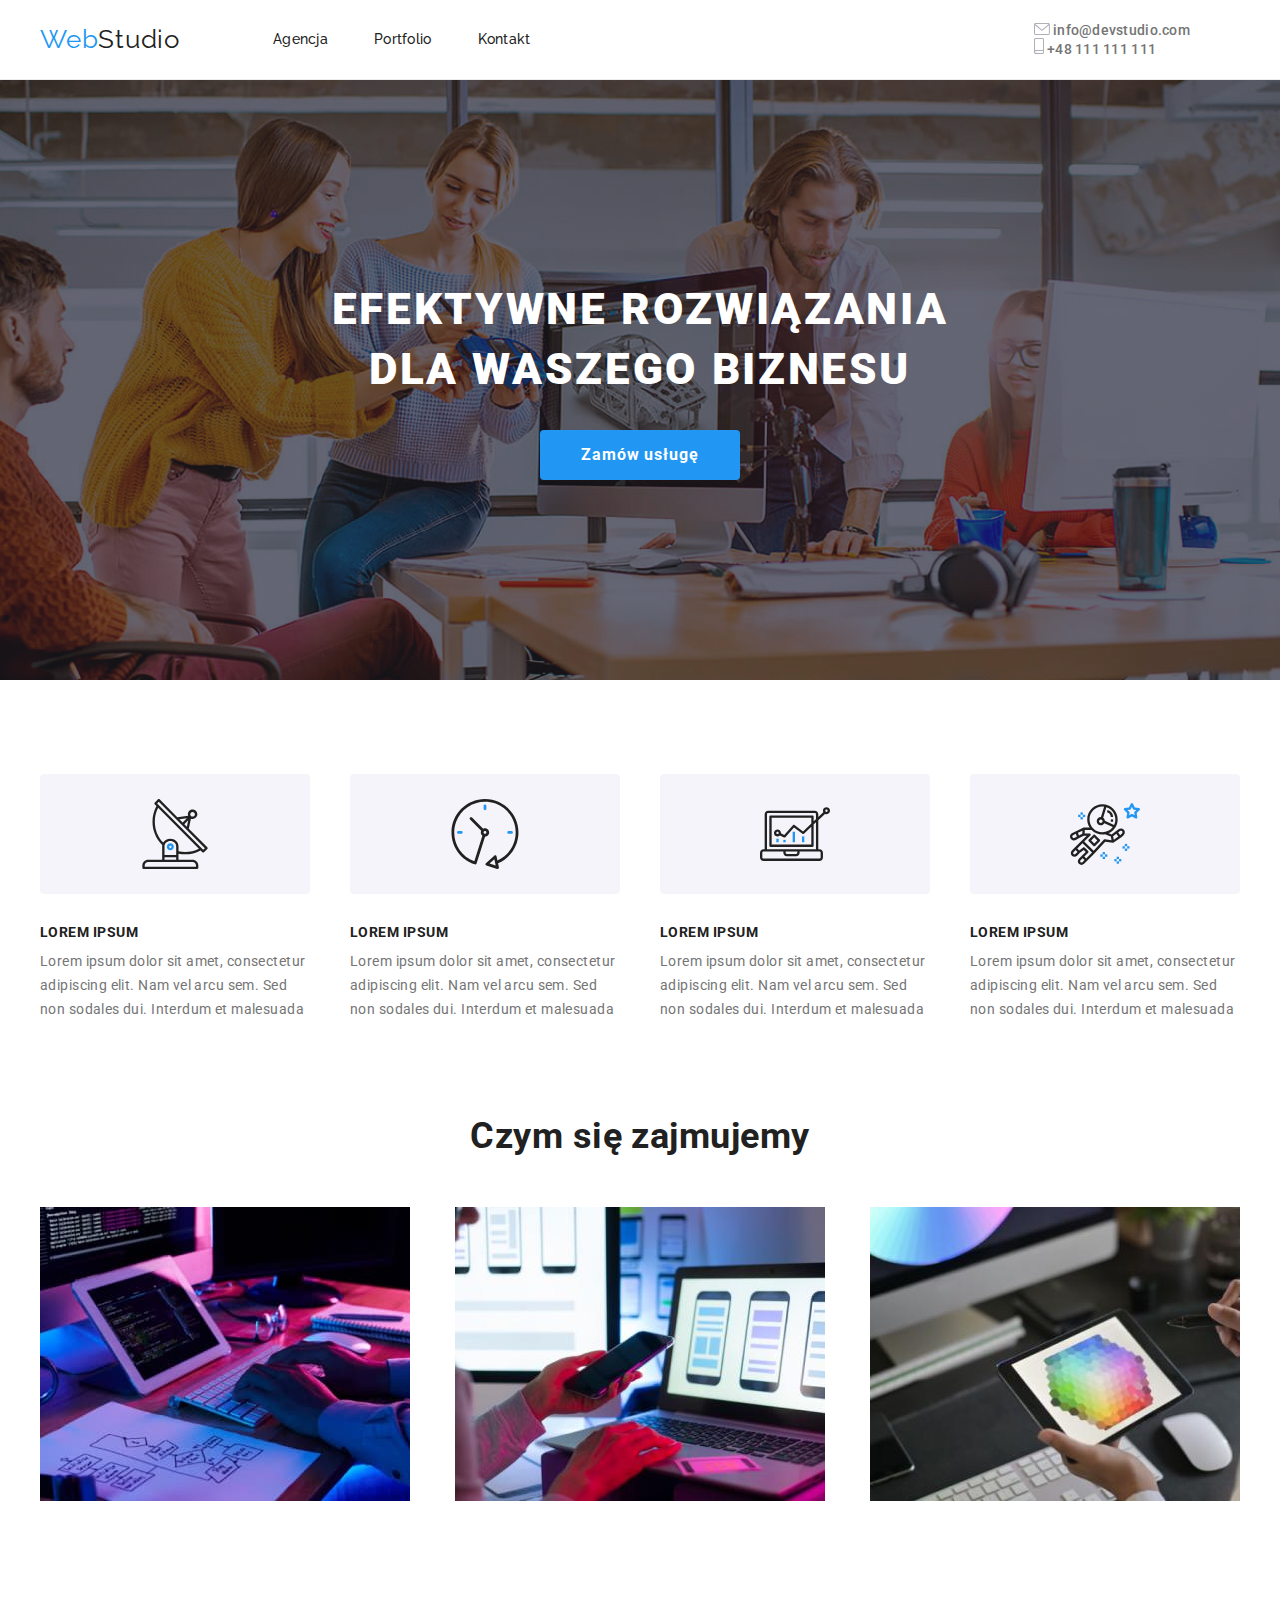
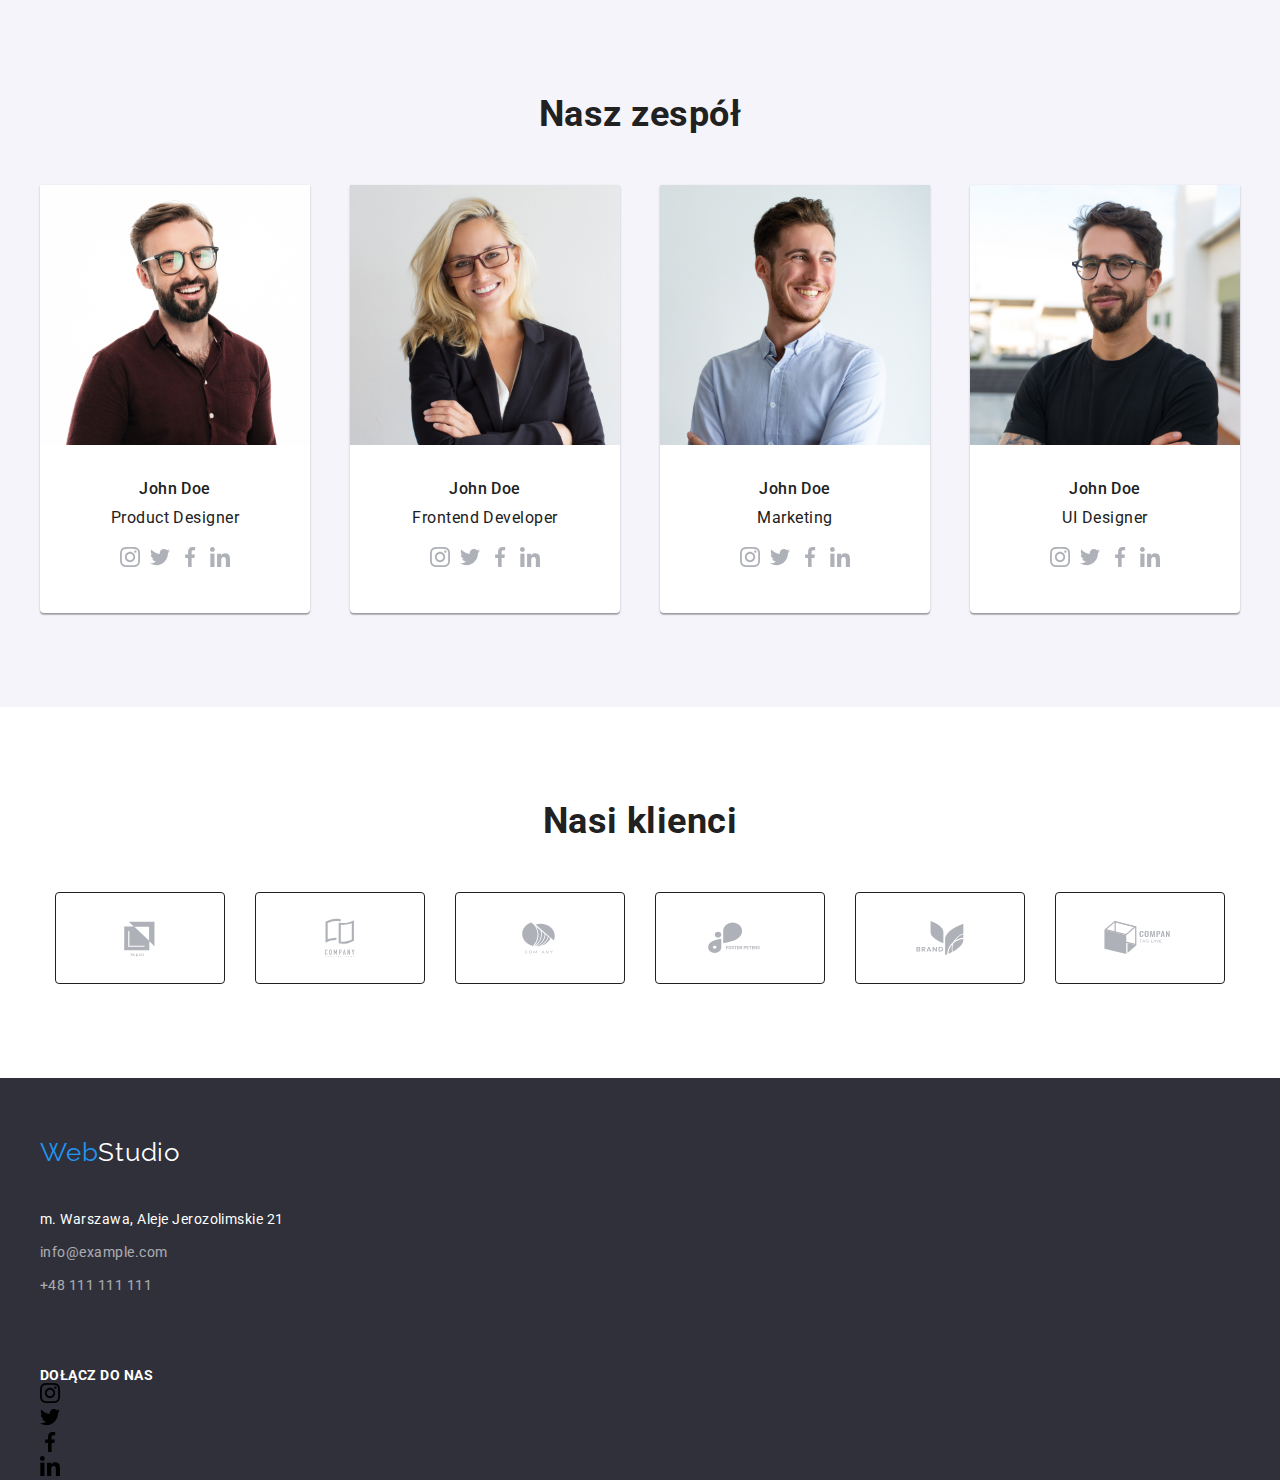
==== index.html @ 76b31a19 "fourth homework" ====
<!DOCTYPE html>
<html lang="pl">
  <head>
    <meta charset="UTF-8" />
    <meta name="viewport" content="width=device-width, initial-scale=1.0" />
    <title>Studio</title>

    <link
      rel="stylesheet"
      href="https://cdnjs.cloudflare.com/ajax/libs/modern-normalize/1.0.0/modern-normalize.min.css"
    />

    <link rel="stylesheet" href="./css/styles.css" />

    <link rel="preconnect" href="https://fonts.googleapis.com" />
    <link rel="preconnect" href="https://fonts.gstatic.com" crossorigin />
    <link
      href="https://fonts.googleapis.com/css2?family=Raleway:wght@700&family=Roboto:wght@400;500;700;900&display=swap"
      rel="stylesheet"
    />
  </head>

  <body>
    <header>
      <div class="container flex-style">
        <div class="webstudio-style">
          <a href="index.html"><span class="web-color">Web</span>Studio</a>
          <nav class="navigation">
            <ul class="nav-manu-first">
              <li class="agencja-pad"><a href="index.html">Agencja</a></li>
              <li class="portfolio-kontakt-pad">
                <a href="portfolio.html">Portfolio</a>
              </li>
              <li class="portfolio-kontakt-pad"><a href="#">Kontakt</a></li>
            </ul>
          </nav>
        </div>
        <div class="display">
          <ul class="nav-manu-second">
            <div>
            <li class="mail-pad">
              <svg class="envelop" width="16" height="12">
                <use href="/images/icons.svg#icon-envelope"></use>
              </svg>
              <a class="contact-navi" href="mailto:info@devstudio.com"
                >info@devstudio.com</a
              >
            </li>
            <li class="tel-pad">
              <svg class="phone" width="10" height="16">
                <use href="/images/icons.svg#icon-smartphone"></use>
              </svg>
              <a class="contact-navi" href="tel:+48111111111"
                >+48 111 111 111</a
              >
            </li>
          </ul>
        </div>
      </div>
    </header>

    <main>
      <section class="background-dark">
        <div class="container">
          <h1>Efektywne rozwiązania dla waszego biznesu</h1>
          <button type="button" class="button-main-page">Zamów usługę</button>
        </div>
      </section>
      <section class="section">
        <div class="container">
          <ul class="lorem-list">
            <li>
              <div class="index-icons">
                <svg width="70" height="70">
                  <use href="/images/icons.svg#icon-antenna"></use>
                </svg>
              </div>
              <h3>LOREM IPSUM</h3>
              <p>
                Lorem ipsum dolor sit amet, consectetur adipiscing elit. Nam vel
                arcu sem. Sed non sodales dui. Interdum et malesuada
              </p>
            </li>
            <li>
              <div class="index-icons">
                <svg width="70" height="70">
                  <use href="/images/icons.svg#icon-clock"></use>
                </svg>
              </div>
              <h3>LOREM IPSUM</h3>
              <p>
                Lorem ipsum dolor sit amet, consectetur adipiscing elit. Nam vel
                arcu sem. Sed non sodales dui. Interdum et malesuada
              </p>
            </li>
            <li>
              <div class="index-icons">
                <svg width="70" height="70">
                  <use href="/images/icons.svg#icon-diagram"></use>
                </svg>
              </div>
              <h3>LOREM IPSUM</h3>
              <p>
                Lorem ipsum dolor sit amet, consectetur adipiscing elit. Nam vel
                arcu sem. Sed non sodales dui. Interdum et malesuada
              </p>
            </li>
            <li>
              <div class="index-icons">
                <svg width="70" height="70">
                  <use href="/images/icons.svg#icon-astronaut"></use>
                </svg>
              </div>
              <h3>LOREM IPSUM</h3>
              <p>
                Lorem ipsum dolor sit amet, consectetur adipiscing elit. Nam vel
                arcu sem. Sed non sodales dui. Interdum et malesuada
              </p>
            </li>
          </ul>
          <h2>Czym się zajmujemy</h2>
          <ul class="img-display">
            <li>
              <img
                src="images/what-we-do/typing-on-keyboard.jpg"
                alt="hands on keyboard"
                width="370"
                height="294"
              />
            </li>
            <li>
              <img
                src="images/what-we-do/phone-in-hand.jpg"
                alt="mobile phone in hand and second hand on laptop"
                width="370"
                height="294"
              />
            </li>
            <li>
              <img
                src="images/what-we-do/tablet-in-hand.jpg"
                alt="tablet in hand"
                width="370"
                height="294"
              />
            </li>
          </ul>
        </div>
      </section>
      <section class="background-light third-section section">
        <div class="container">
          <h2>Nasz zespół</h2>
          <ul class="img-display">
            <li class="img-shadow">
              <img
                src="images/our-team/JohnDoe.jpg"
                alt="smiling man with dark hair and beard wearing glasses, in a black shirt"
                width="270"
                height="260"
              />
              <h4>John Doe</h4>
              <p class="style-position">Product Designer</p>
              <ul class="social-links-container">
                <li class="social-icon-element">
                  <a class="social-link" href="#">
                    <svg class="social-icon" width="20" height="20">
                      <use href="./images/icons.svg#icon-instagram"></use>
                    </svg>
                  </a>
                </li>
                <li class="social-icon-element">
                  <a class="social-link" href="#">
                    <svg class="social-icon" width="20" height="20">
                      <use href="./images/icons.svg#icon-twitter"></use>
                    </svg>
                  </a>
                </li>
                <li class="social-icon-element">
                  <a class="social-link" href="#">
                    <svg class="social-icon" width="20" height="20">
                      <use href="./images/icons.svg#icon-facebook"></use>
                    </svg>
                  </a>
                </li>
                <li class="social-icon-element">
                  <a class="social-link" href="#">
                    <svg class="social-icon" width="20" height="20">
                      <use href="./images/icons.svg#icon-linkedin"></use>
                    </svg>
                  </a>
                </li>
              </ul>
            </li>
            <li class="img-shadow">
              <img
                src="images/our-team/JohnDoe1.jpg"
                alt="smiling woman with blonde hair wearing glasses"
                width="270"
                height="260"
              />
              <h4>John Doe</h4>
              <p class="style-position">Frontend Developer</p>
              <ul class="social-links-container">
                <li class="social-icon-element">
                  <a class="social-link" href="#">
                    <svg class="social-icon" width="20" height="20">
                      <use href="./images/icons.svg#icon-instagram"></use>
                    </svg>
                  </a>
                </li>
                <li class="social-icon-element">
                  <a class="social-link" href="#">
                    <svg class="social-icon" width="20" height="20">
                      <use href="./images/icons.svg#icon-twitter"></use>
                    </svg>
                  </a>
                </li>
                <li class="social-icon-element">
                  <a class="social-link" href="#">
                    <svg class="social-icon" width="20" height="20">
                      <use href="./images/icons.svg#icon-facebook"></use>
                    </svg>
                  </a>
                </li>
                <li class="social-icon-element">
                  <a class="social-link" href="#">
                    <svg class="social-icon" width="20" height="20">
                      <use href="./images/icons.svg#icon-linkedin"></use>
                    </svg>
                  </a>
                </li>
              </ul>
            </li>
            <li class="img-shadow">
              <img
                src="images/our-team/JohnDoe2.jpg"
                alt="young smiling man with dark hair in a light shirt"
                width="270"
                height="260"
              />
              <h4>John Doe</h4>
              <p class="style-position">Marketing</p>
              <ul class="social-links-container">
                <li class="social-icon-element">
                  <a class="social-link" href="#">
                    <svg class="social-icon" width="20" height="20">
                      <use href="./images/icons.svg#icon-instagram"></use>
                    </svg>
                  </a>
                </li>
                <li class="social-icon-element">
                  <a class="social-link" href="#">
                    <svg class="social-icon" width="20" height="20">
                      <use href="./images/icons.svg#icon-twitter"></use>
                    </svg>
                  </a>
                </li>
                <li class="social-icon-element">
                  <a class="social-link" href="#">
                    <svg class="social-icon" width="20" height="20">
                      <use href="./images/icons.svg#icon-facebook"></use>
                    </svg>
                  </a>
                </li>
                <li class="social-icon-element">
                  <a class="social-link" href="#">
                    <svg class="social-icon" width="20" height="20">
                      <use href="./images/icons.svg#icon-linkedin"></use>
                    </svg>
                  </a>
                </li>
              </ul>
            </li>
            <li class="img-shadow">
              <img
                src="images/our-team/JohnDoe3.jpg"
                alt="smiling man with dark hair and beard wearing glasses, in a black shirt"
                width="270"
                height="260"
              />
              <h4>John Doe</h4>
              <p class="style-position">UI Designer</p>
              <ul class="social-links-container">
                <li class="social-icon-element">
                  <a class="social-link" href="#">
                    <svg class="social-icon" width="20" height="20">
                      <use href="./images/icons.svg#icon-instagram"></use>
                    </svg>
                  </a>
                </li>
                <li class="social-icon-element">
                  <a class="social-link" href="#">
                    <svg class="social-icon" width="20" height="20">
                      <use href="./images/icons.svg#icon-twitter"></use>
                    </svg>
                  </a>
                </li>
                <li class="social-icon-element">
                  <a class="social-link" href="#">
                    <svg class="social-icon" width="20" height="20">
                      <use href="./images/icons.svg#icon-facebook"></use>
                    </svg>
                  </a>
                </li>
                <li class="social-icon-element">
                  <a class="social-link" href="#">
                    <svg class="social-icon" width="20" height="20">
                      <use href="./images/icons.svg#icon-linkedin"></use>
                    </svg>
                  </a>
                </li>
              </ul>
            </li>
          </ul>
        </div>
      </section>
      <section class="clients-section">
        <h2>Nasi klienci</h2>
        <ul class="client-list">
          <li class="client-item">
            <a class="client-link" href="#">
              <svg class="client-icon" width="40" height="46.7">
                <use href="/images/icons.svg#icon-Logo"></use>
              </svg>
            </a>
          </li>
          <li class="client-item">
            <a class="client-link" href="#">
              <svg class="client-icon" width="40" height="52">
                <use href="/images/icons.svg#icon-Logo-1"></use>
              </svg>
            </a>
          </li>
          <li class="client-item">
            <a class="client-link" href="#">
              <svg class="client-icon" width="43.46" height="41.18">
                <use href="/images/icons.svg#icon-Logo-2"></use>
              </svg>
            </a>
          </li>
          <li class="client-item">
            <a class="client-link" href="">
              <svg class="client-icon" width="84.44" height="40.62">
                <use href="/images/icons.svg#icon-Logo-3"></use>
              </svg>
            </a>
          </li>
          <li class="client-item">
            <a class="client-link" href="#">
              <svg class="client-icon" width="62.54" height="45.43">
                <use href="/images/icons.svg#icon-Logo-4"></use>
              </svg>
            </a>
          </li>
          <li class="client-item">
            <a class="client-link" href="#">
              <svg class="client-icon" width="93.79" height="43.93">
                <use href="/images/icons.svg#icon-Logo-5"></use>
              </svg>
            </a>
          </li>
        </ul>
      </section>
    </main>
    <footer class="white-text background-dark-footer">
      <div class="container">
        <address>
          <ul class="contact-footer">
            <li class="webstudio-style">
              <span class="web-color">Web</span>Studio
            </li>
            <li>
              <a
                class="decoration-text"
                href="https://goo.gl/maps/61aa3FAZrJpg5g7s7"
                >m. Warszawa, Aleje Jerozolimskie 21</a
              >
            </li>
            <li class="transparent-text">
              <a href="mailto:info@example.com">info@example.com</a>
            </li>
            <li class="transparent-text">
              <a href="tel:+48111111111">+48 111 111 111</a>
            </li>
          </ul>
        </address>
        <div class="join-us">
          <h3 class="footer-join-title">DOŁĄCZ DO NAS</h3>
          <ul class="footer-links-container">
            <li class="footer-icon-element">
              <a class="footer-social-link" href="#">
                <svg class="social-icon" width="20" height="20">
                  <use href="/images/icons.svg#icon-instagram"></use>
                </svg>
              </a>
            </li>
            <li class="footer-icon-element">
              <a class="footer-social-link" href="#">
                <svg class="social-icon" width="20" height="20">
                  <use href="/images/icons.svg#icon-twitter"></use>
                </svg>
              </a>
            </li>
            <li class="footer-icon-element">
              <a class="footer-social-link" href="#">
                <svg class="social-icon" width="20" height="20">
                  <use href="/images/icons.svg#icon-facebook"></use>
                </svg>
              </a>
            </li>
            <li class="footer-icon-element">
              <a class="footer-social-link" href="#">
                <svg class="social-icon" width="20" height="20">
                  <use href="/images/icons.svg#icon-linkedin"></use>
                </svg>
              </a>
            </li>
          </ul>
        </div>
      </div>
    </footer>
  </body>
</html>
---- css/styles.css ----
*,
*::before,
*::after {
  box-sizing: border-box;
}
h1,
h2,
h3,
h4,
h5,
h6,
p,
ul {
  margin: 0;
  padding: 0;
  border: 0;
  font-size: 100%;
  font: inherit;
  vertical-align: baseline;
  list-style-type: none;
}
.container {
  width: 1200px;
  margin: 0 auto;
}

body {
  font-family: 'Roboto', sans-serif;
  color: #212121;
  width: auto;
  letter-spacing: 0.03em;
}

:root {
  --brand-color-blue: #2196f3;
  --brand-color-grey: #757575;
  --white-tekst: #fff;
  --background-dark: #2f303a;
  --background-light: #f5f4fa;
  --header-border: #ececec;
  --img-shadow-first: #0000001f;
  --img-shadow-second: #00000024;
  --img-shadow-third: #00000033;
  --button-shadow-hover-first: #0000001a;
  --button-shadow-hover-second: #00000014;
  --grid-border: #eee;
  --overlay: #2f303a66;
  --icon-color: #afb1b8;
}

.web-color {
  color: var(--brand-color-blue);
}

a {
  text-decoration: inherit;
  color: inherit;
}

address {
  font-style: normal;
}
/* 
a:hover,
a:focus {
  color: var(--brand-color-blue);
} */

button:focus,
button:hover {
  background-color: var(--brand-color-blue);
  color: var(--white-tekst);
  box-shadow: 0px 3px 1px var(--button-shadow-hover-first),
    0px 1px 2px var(--button-shadow-hover-second),
    0px 2px 2px var(--img-shadow-first);
}

button {
  cursor: pointer;
  font-size: 16px;
  background-color: var(--background-light);
  font-weight: 500;
  line-height: 1.625;
  border: none;
  border-radius: 4px;
  padding: 6px 22px;
}
.button-main-page {
  background-color: var(--brand-color-blue);
  color: var(--white-tekst);
  font-weight: 700;
  line-height: 1.875;
  width: 200px;
  padding: 10px 0;
  margin: 30px 500px 200px 500px;
  letter-spacing: 0.06em;
}

.contact-navi {
  font-weight: 500;
  font-size: 14px;
  color: var(--brand-color-grey);
}

.contact-footer {
  padding: 60px 0px 60px 0px;
}

.contact-footer :not(:first-child) {
  font-size: 14px;
  line-height: 1.7;
  padding-bottom: 9px;
}
.contact-footer :nth-child(1) {
  padding-bottom: 20px;
}

.transparent-text {
  opacity: 0.6;
}
.transparent-text:hover,
.transparent-text:focus {
  color: var(--brand-color-blue);
}

.background-dark-footer {
  background-color: var(--background-dark);
}

.background-dark {
  /* background-color: var(--background-dark); */
  background-image: linear-gradient(var(--overlay), var(--overlay)),
    url(/images/people-in-office.jpg);
  background-position: center;
  background-size: cover;
  height: 600px;
  margin: 0 auto;
  max-width: 1600px;
  background-color: rgba(47, 48, 58, 0.4);
}
.background-light {
  background-color: var(--background-light);
}
.white-text {
  color: var(--white-tekst);
}

h1 {
  font-size: 44px;
  font-weight: 900;
  color: var(--white-tekst);
  padding: 200px 252px 0 252px;
  text-align: center;
  line-height: 1.36;
  letter-spacing: 0.06em;
  text-transform: uppercase;
}

h2 {
  font-weight: 700;
  font-size: 36px;
  text-align: center;
  padding-bottom: 50px;
}

h3 {
  font-size: 14px;
  font-weight: 700;
}

h4 {
  font-weight: 500;
  padding: 30px 0 10px 0;
  font-size: 16px;
  line-height: 1.19;
  letter-spacing: 0.03em;
}

.test li {
  background-color: var(--white-tekst);
}

.portfolio-font {
  font-size: 18px;
}

.menu {
  display: flex;
}

header {
  border-bottom: 1px solid var(--header-border);
  height: 80px;
}

.navigation {
  font-weight: 500;
  font-size: 14px;
  display: flex;
  justify-content: space-between;
  align-items: center;
  letter-spacing: 0.02em;
  align-items: center;
}
.flex-style {
  display: flex;
  justify-content: space-between;
  align-items: center;
  height: 100%;
}

.webstudio-style {
  display: flex;
  font-family: 'Raleway', sans-serif;
  font-size: 26px;
  letter-spacing: 0.03em;
  /* padding-top: 15px; */
  flex-wrap: nowrap;
  /* margin: 24px 93px 25px 0px; */
}

.nav-manu-first {
  display: flex;

  /* align-items: flex-start; */
  /* justify-content: ; */
  justify-content: space-between;
  /* margin-left: 93px; */
}

.nav-manu-second {
  justify-content: space-between;
  font-weight: 500;
  font-size: 14px;
  /* margin: 50px 50px 32px 0px; */
  letter-spacing: 0.02em;
  align-content: baseline;
  display: flex;
  align-items: center;
  color: var(--brand-color-grey);
  gap: 10px;
}

.agencja-pad {
  padding-left: 93px;
}
.agencja-pad:hover,
.agencja-pad:focus {
  color: var(--brand-color-blue);
}
.portfolio-kontakt-pad {
  padding-left: 46px;
  align-items: flex-start;
}
.portfolio-kontakt-pad:hover,
.portfolio-kontakt-pad:focus {
  color: var(--brand-color-blue);
}
.decoration-text:hover,
.decoration-text:focus {
  color: var(--brand-color-blue);
}

.display {
  display: flex;
  justify-content: flex-end;
}
.mail-pad {
  padding-right: 50px;
  list-style-type: none;
  justify-content: flex-end;
  color: var(--brand-color-grey);
  /* }
phone:hover,
.phone:focus {
  color: var(--brand-color-blue);
} */
  .tel-pad {
    list-style-type: none;
    justify-content: flex-end;
  }
  /* .tel-pad:hover, */
  /* .tel-pad:focus { */
  /* color: var(--brand-color-blue); */
}
.contact-navi:hover,
.contact-navi:focus {
  color: var(--brand-color-blue);
}

.section {
  padding: 94px 0 94px 0;
  /* max-width: 1170px; */
  display: flex;
}

.lorem-list {
  display: flex;
  padding-bottom: 94px;
  justify-content: space-between;
  row-gap: 10px;
}

.lorem-list p {
  line-height: 1.71;
  padding-top: 10px;
  font-size: 14px;
  color: var(--brand-color-grey);
  width: 270px;
  font-weight: 400;
  letter-spacing: 0.03em;
}

.img-display {
  display: flex;
  justify-content: space-between;
}

ul[class='img-display'] > li {
  text-align: center;
  background-color: var(--white-tekst);
}

.style-position {
  padding-bottom: 16px;
}

.img-shadow {
  box-shadow: 0px 1px 3px var(--img-shadow-first),
    0px 1px 1px var(--img-shadow-second), 0px 2px 1px var(--img-shadow-third);
  border-radius: 0px 0px 4px 4px;
  width: 270px;
  height: 428px;
}

.buttons-style {
  display: flex;
  justify-content: center;
  gap: 8px;
  padding-bottom: 50px;
}

.img-grid {
  display: flex;
  flex-wrap: wrap;
  gap: 30px;
  /* padding: 0 px; */
  justify-content: space-between;
}
.grid-border {
  border: 1px solid var(--grid-border);
  border-top: none;
}

.grid-header {
  font-weight: 700;
  letter-spacing: 0.06em;
  padding: 20px 0 4px 0px;
  line-height: 2em;
  justify-content: space-between;
}

.grid-caption {
  line-height: 1.875em;
  padding: 0 0 20px 0px;
  color: var(--brand-color-grey);
  justify-content: space-between;
}

.img-grid img {
  display: block;
}
.index-icons {
  width: 270px;
  height: 120px;
  background-color: #f5f4fa;
  border-radius: 4px;
  display: flex;
  align-items: center;
  justify-content: center;
  margin-bottom: 30px;
}
.clients-section {
  margin: 94px 215px;
}
.client-list {
  display: flex;
  justify-content: center;
  align-items: center;
}
.client-item {
  margin-right: 30px;
}
.client-item:last-child {
  margin-right: 0px;
}

.client-icon {
  width: 50%;
  height: 50%;
  fill: var(--icon-color);
}
.client-icon:hover {
  fill: var(--brand-color-blue);
}
.client-link {
  border-radius: 4px;
  border-color: var(--icon-fill);
  border: 1px solid currentColor;
  color: var(--icon-fill);
  fill: currentColor;
  display: flex;
  justify-content: center;
  align-items: center;
  width: 170px;
  height: 92px;
}
.client-link:hover,
.client-link:focus {
  border-color: var(--brand-color-blue-blue);
  fill: var(--brand-color-blue);
}
.phone {
  fill: var(--icon-color);
}
.phone:hover,
.phone:focus {
  fill: var(--brand-color-blue);
}
.envelop {
  fill: var(--icon-color);
}
.envelop:hover {
  fill: var(--brand-color-blue);
}
.social-links-container {
  display: flex;
  justify-content: center;
  gap: 10px;
  align-items: center;
  position: relative;
  width: 206px;
  height: 44px;
  padding: 16px 32px 30px;
  margin: auto;
}

.social-link {
  fill: var(--icon-color);
}
.social-link:hover {
  fill: var(--brand-color-blue);
}
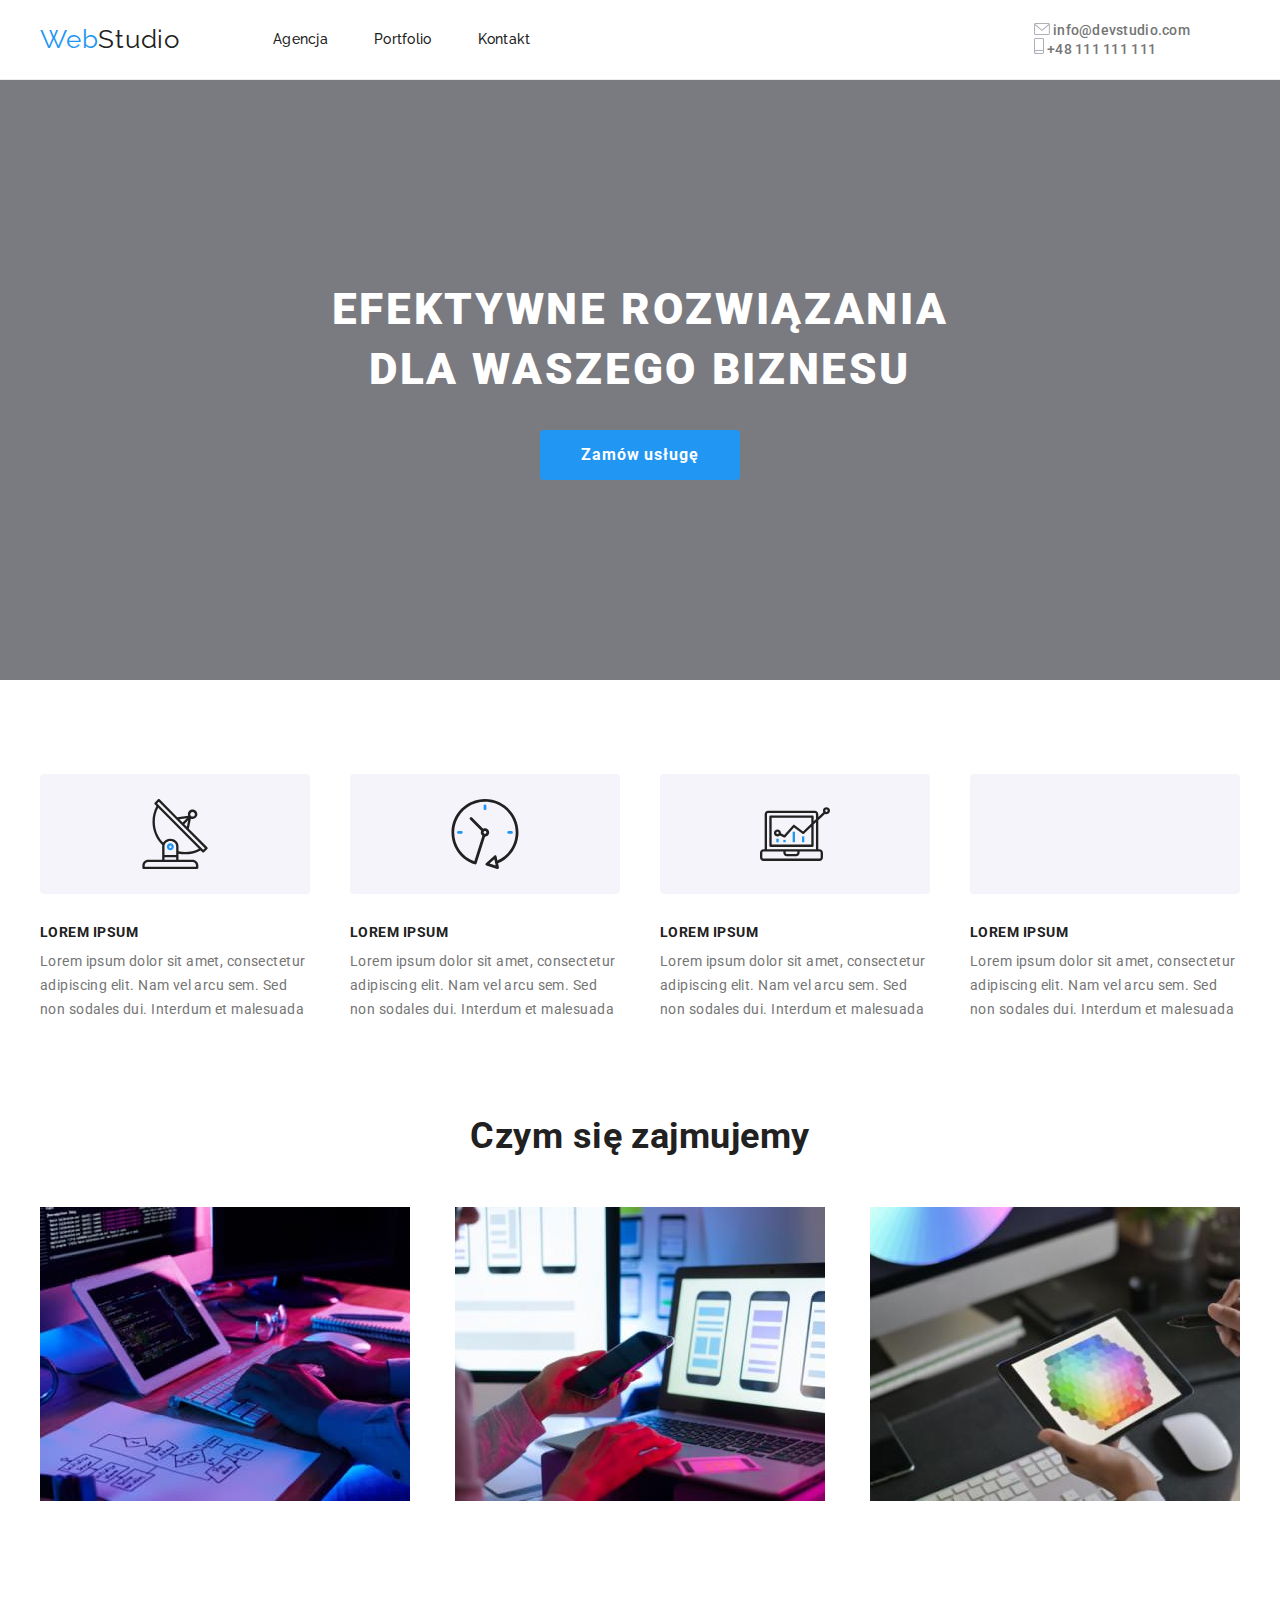
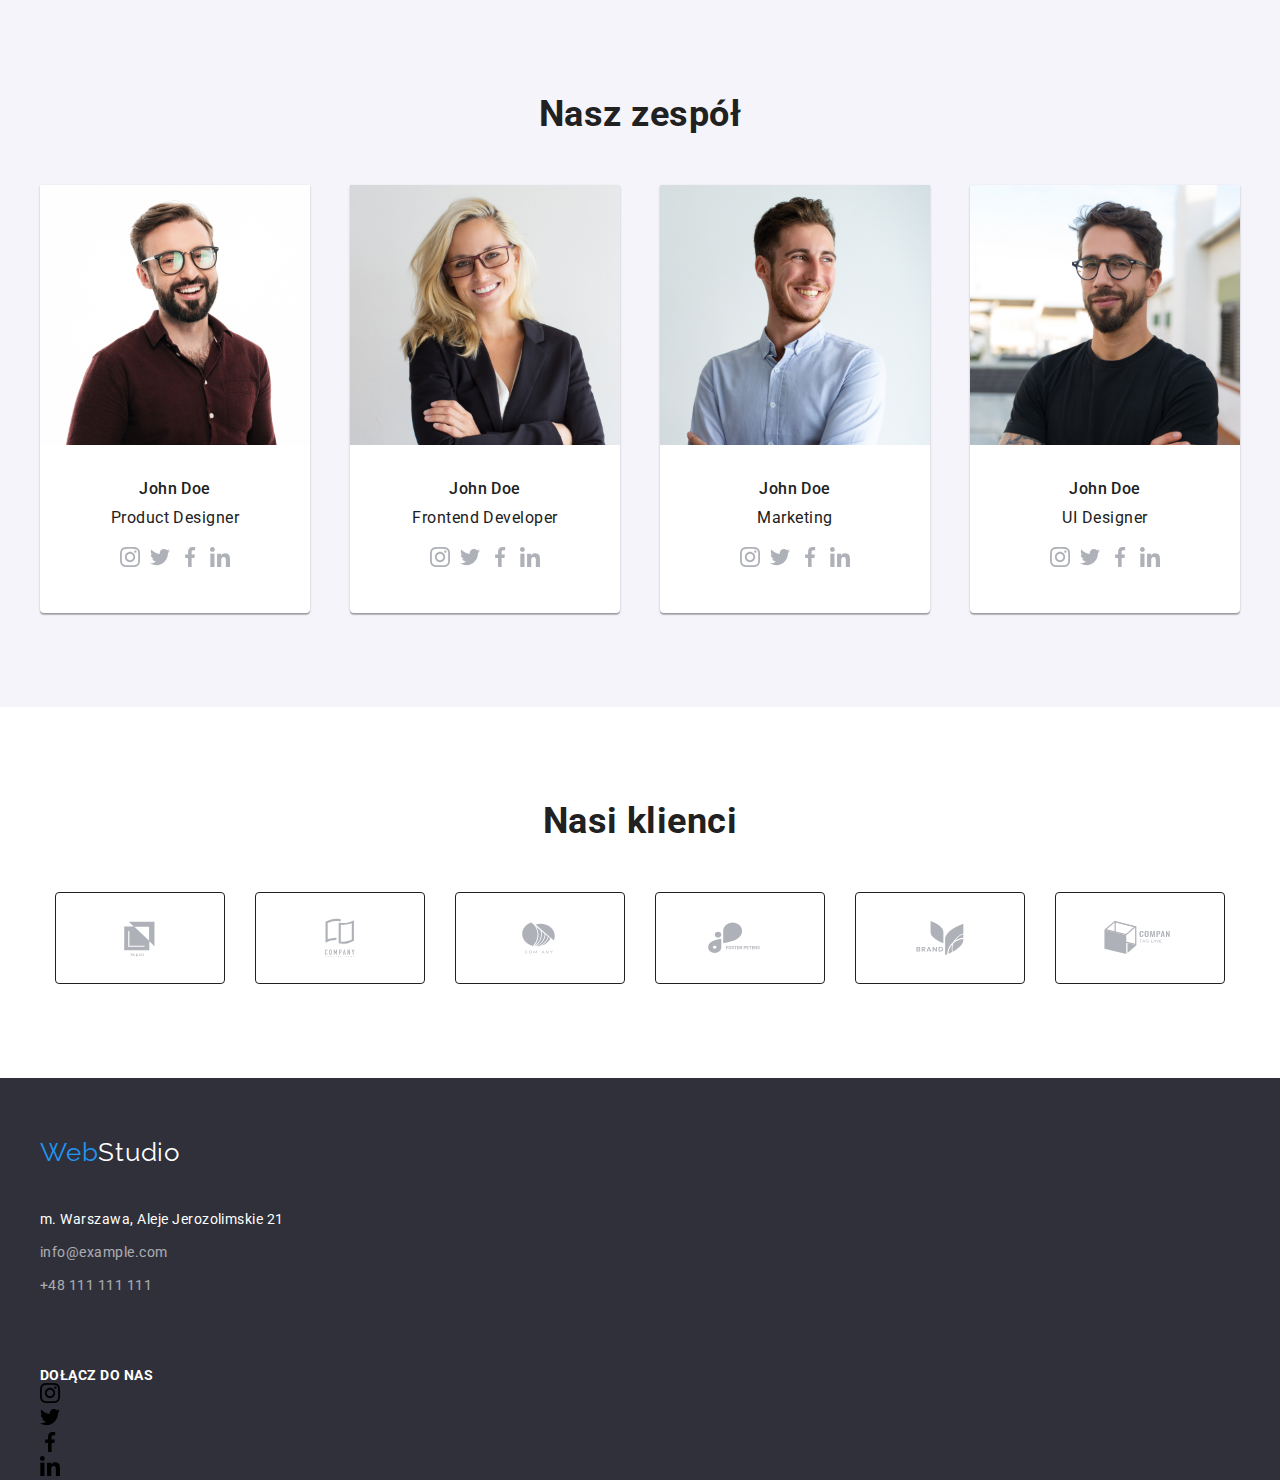
==== commit ddb6ced6: "fourth homewrok" ====
--- a/index.html
+++ b/index.html
@@ -72,7 +72,7 @@
             <li>
               <div class="index-icons">
                 <svg width="70" height="70">
-                  <use href="/images/icons.svg#icon-antenna"></use>
+                  <use href="images/icons.svg#icon-antenna"></use>
                 </svg>
               </div>
               <h3>LOREM IPSUM</h3>
@@ -84,7 +84,7 @@
             <li>
               <div class="index-icons">
                 <svg width="70" height="70">
-                  <use href="/images/icons.svg#icon-clock"></use>
+                  <use href="images/icons.svg#icon-clock"></use>
                 </svg>
               </div>
               <h3>LOREM IPSUM</h3>
@@ -96,7 +96,7 @@
             <li>
               <div class="index-icons">
                 <svg width="70" height="70">
-                  <use href="/images/icons.svg#icon-diagram"></use>
+                  <use href="images/icons.svg#icon-diagram"></use>
                 </svg>
               </div>
               <h3>LOREM IPSUM</h3>
@@ -108,7 +108,7 @@
             <li>
               <div class="index-icons">
                 <svg width="70" height="70">
-                  <use href="/images/icons.svg#icon-astronaut"></use>
+                  <use href="fitimages/icons.svg#icon-astronaut"></use>
                 </svg>
               </div>
               <h3>LOREM IPSUM</h3>
--- a/css/styles.css
+++ b/css/styles.css
@@ -130,7 +130,7 @@
 .background-dark {
   /* background-color: var(--background-dark); */
   background-image: linear-gradient(var(--overlay), var(--overlay)),
-    url(/images/people-in-office.jpg);
+    url(images/people-in-office.jpg);
   background-position: center;
   background-size: cover;
   height: 600px;
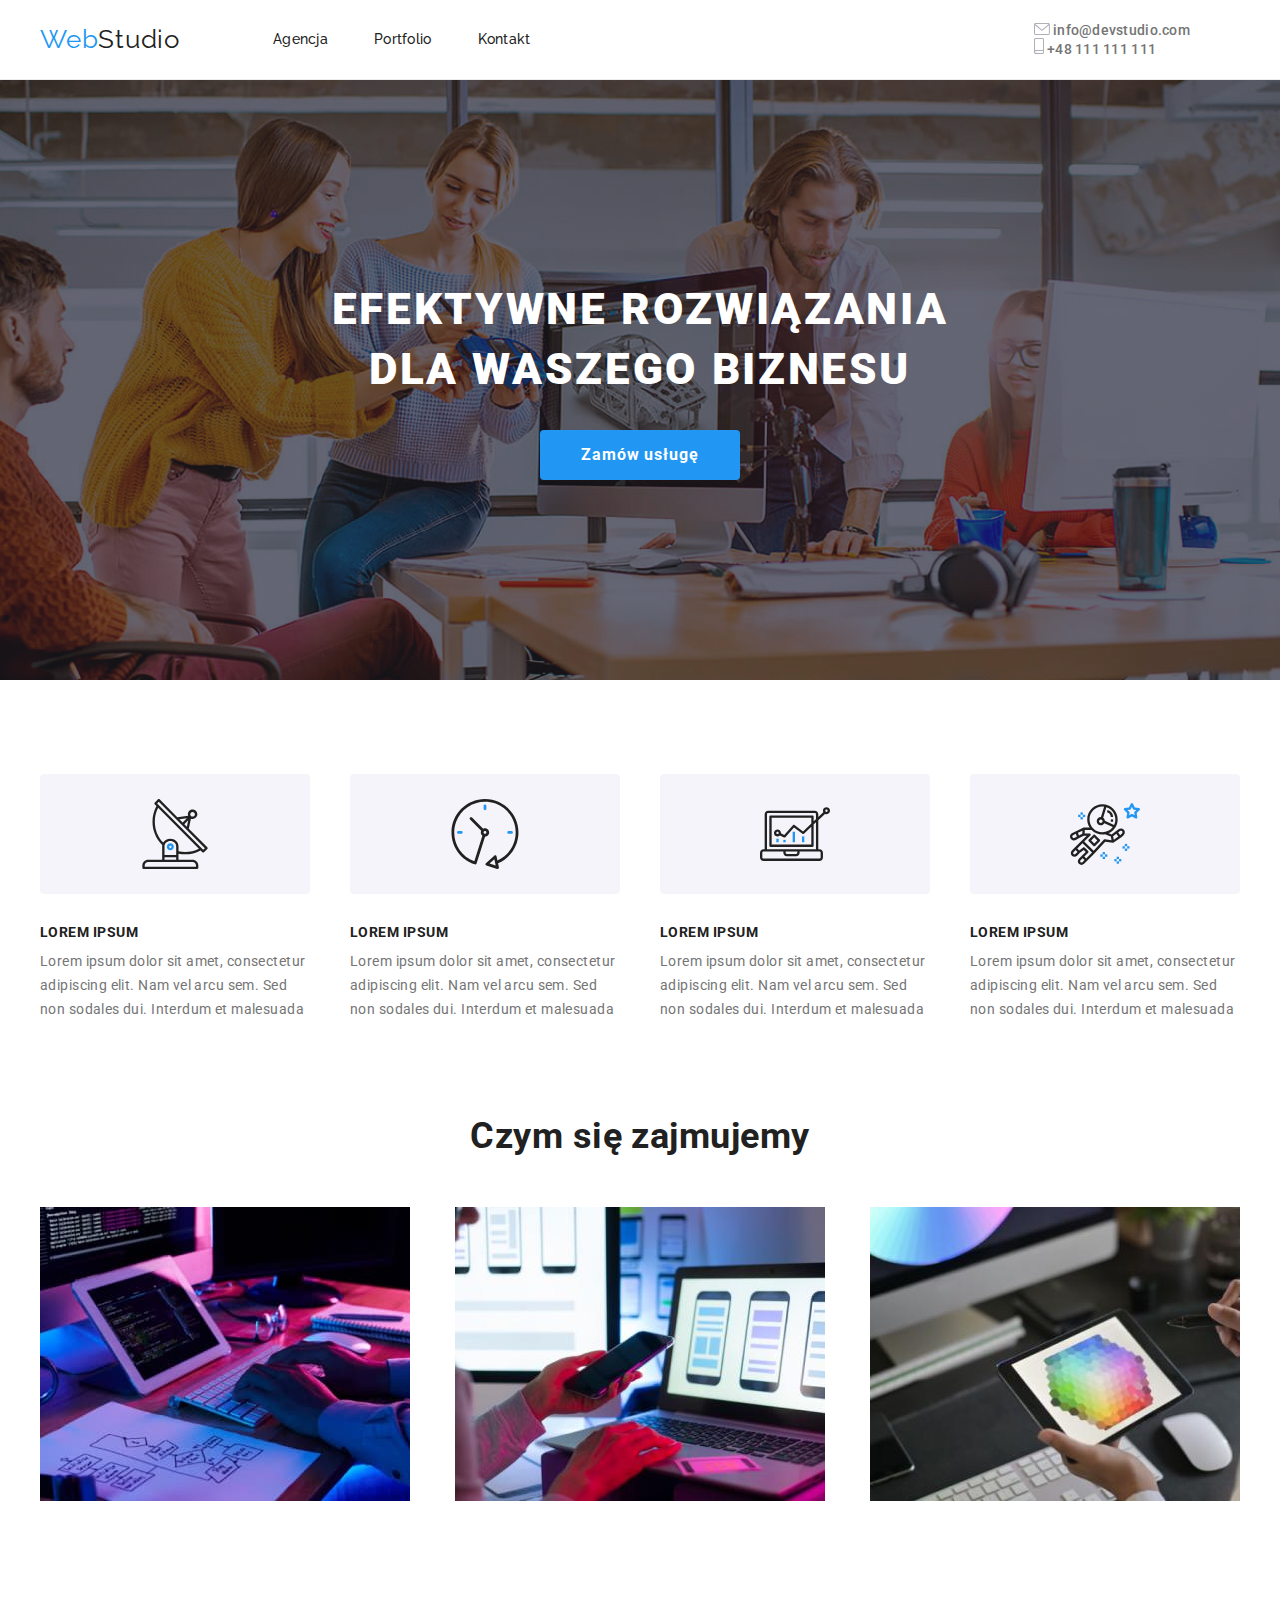
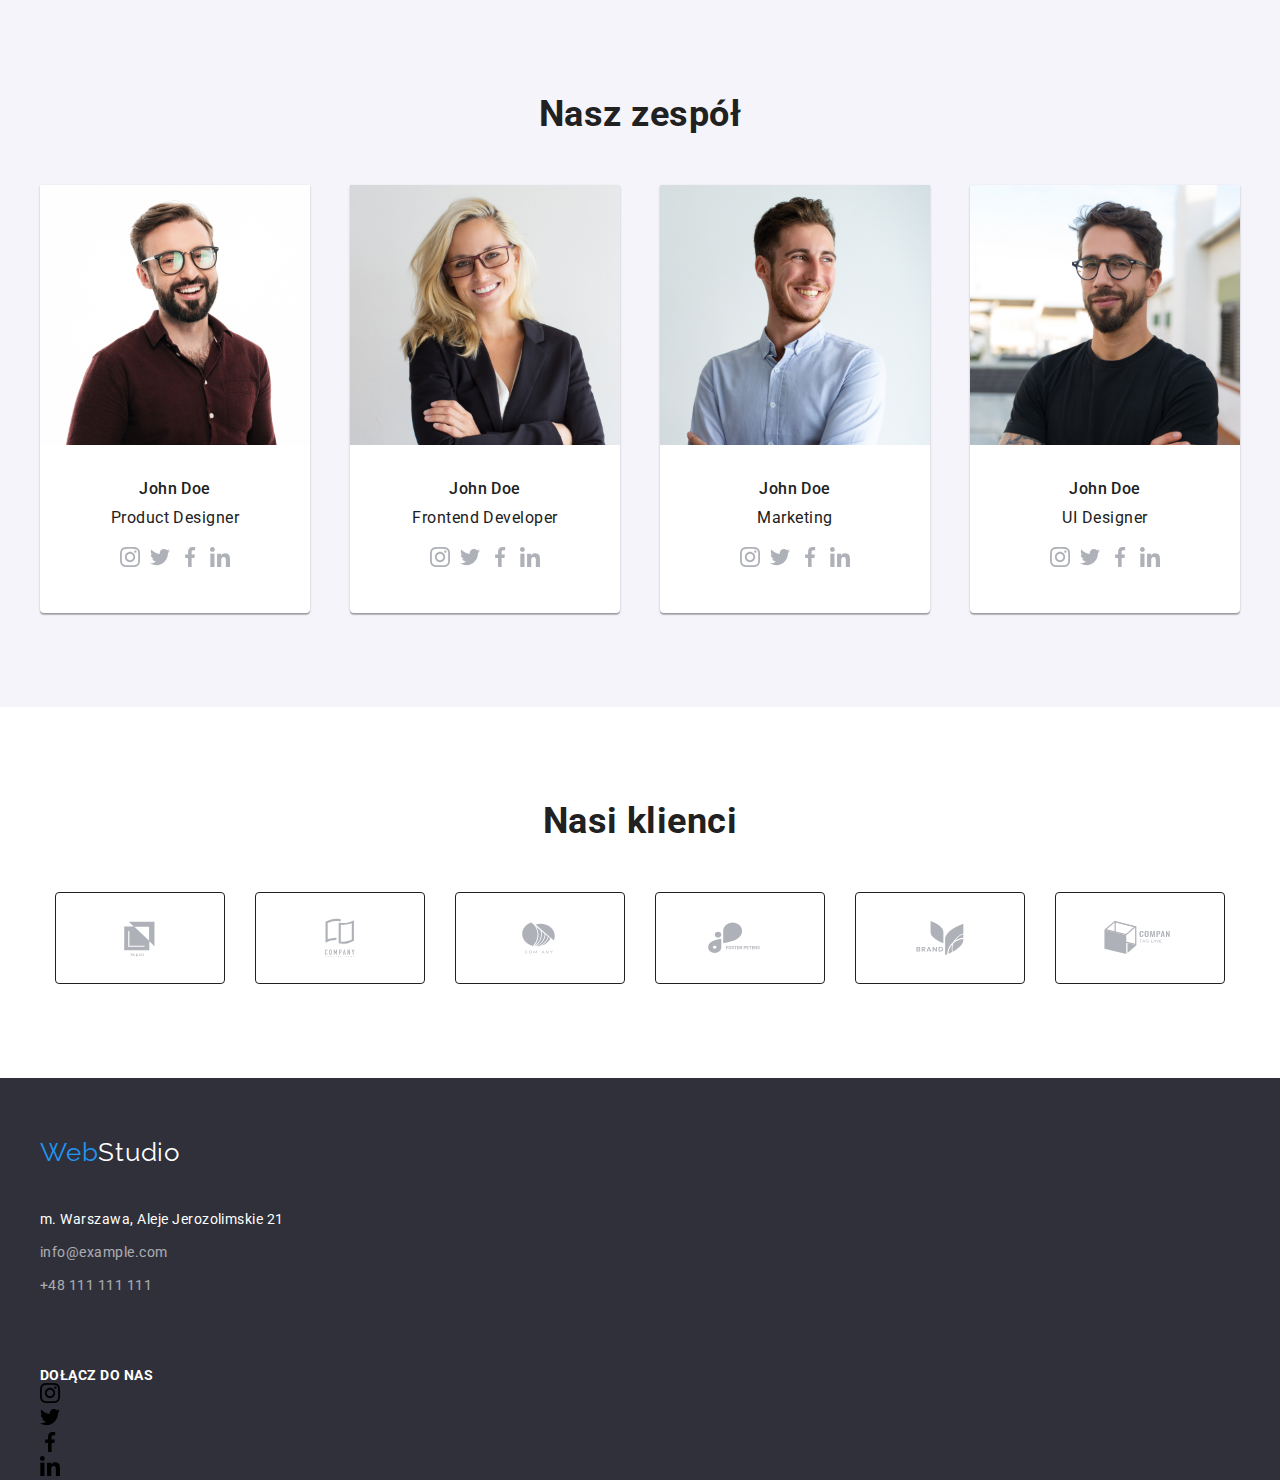
==== commit 150dfaaf: "changes" ====
--- a/index.html
+++ b/index.html
@@ -72,7 +72,7 @@
             <li>
               <div class="index-icons">
                 <svg width="70" height="70">
-                  <use href="images/icons.svg#icon-antenna"></use>
+                  <use href="./images/icons.svg#icon-antenna"></use>
                 </svg>
               </div>
               <h3>LOREM IPSUM</h3>
@@ -84,7 +84,7 @@
             <li>
               <div class="index-icons">
                 <svg width="70" height="70">
-                  <use href="images/icons.svg#icon-clock"></use>
+                  <use href="../images/icons.svg#icon-clock"></use>
                 </svg>
               </div>
               <h3>LOREM IPSUM</h3>
@@ -108,7 +108,7 @@
             <li>
               <div class="index-icons">
                 <svg width="70" height="70">
-                  <use href="fitimages/icons.svg#icon-astronaut"></use>
+                  <use href="/images/icons.svg#icon-astronaut"></use>
                 </svg>
               </div>
               <h3>LOREM IPSUM</h3>
--- a/css/styles.css
+++ b/css/styles.css
@@ -130,7 +130,7 @@
 .background-dark {
   /* background-color: var(--background-dark); */
   background-image: linear-gradient(var(--overlay), var(--overlay)),
-    url(images/people-in-office.jpg);
+    url(../images/people-in-office.jpg);
   background-position: center;
   background-size: cover;
   height: 600px;
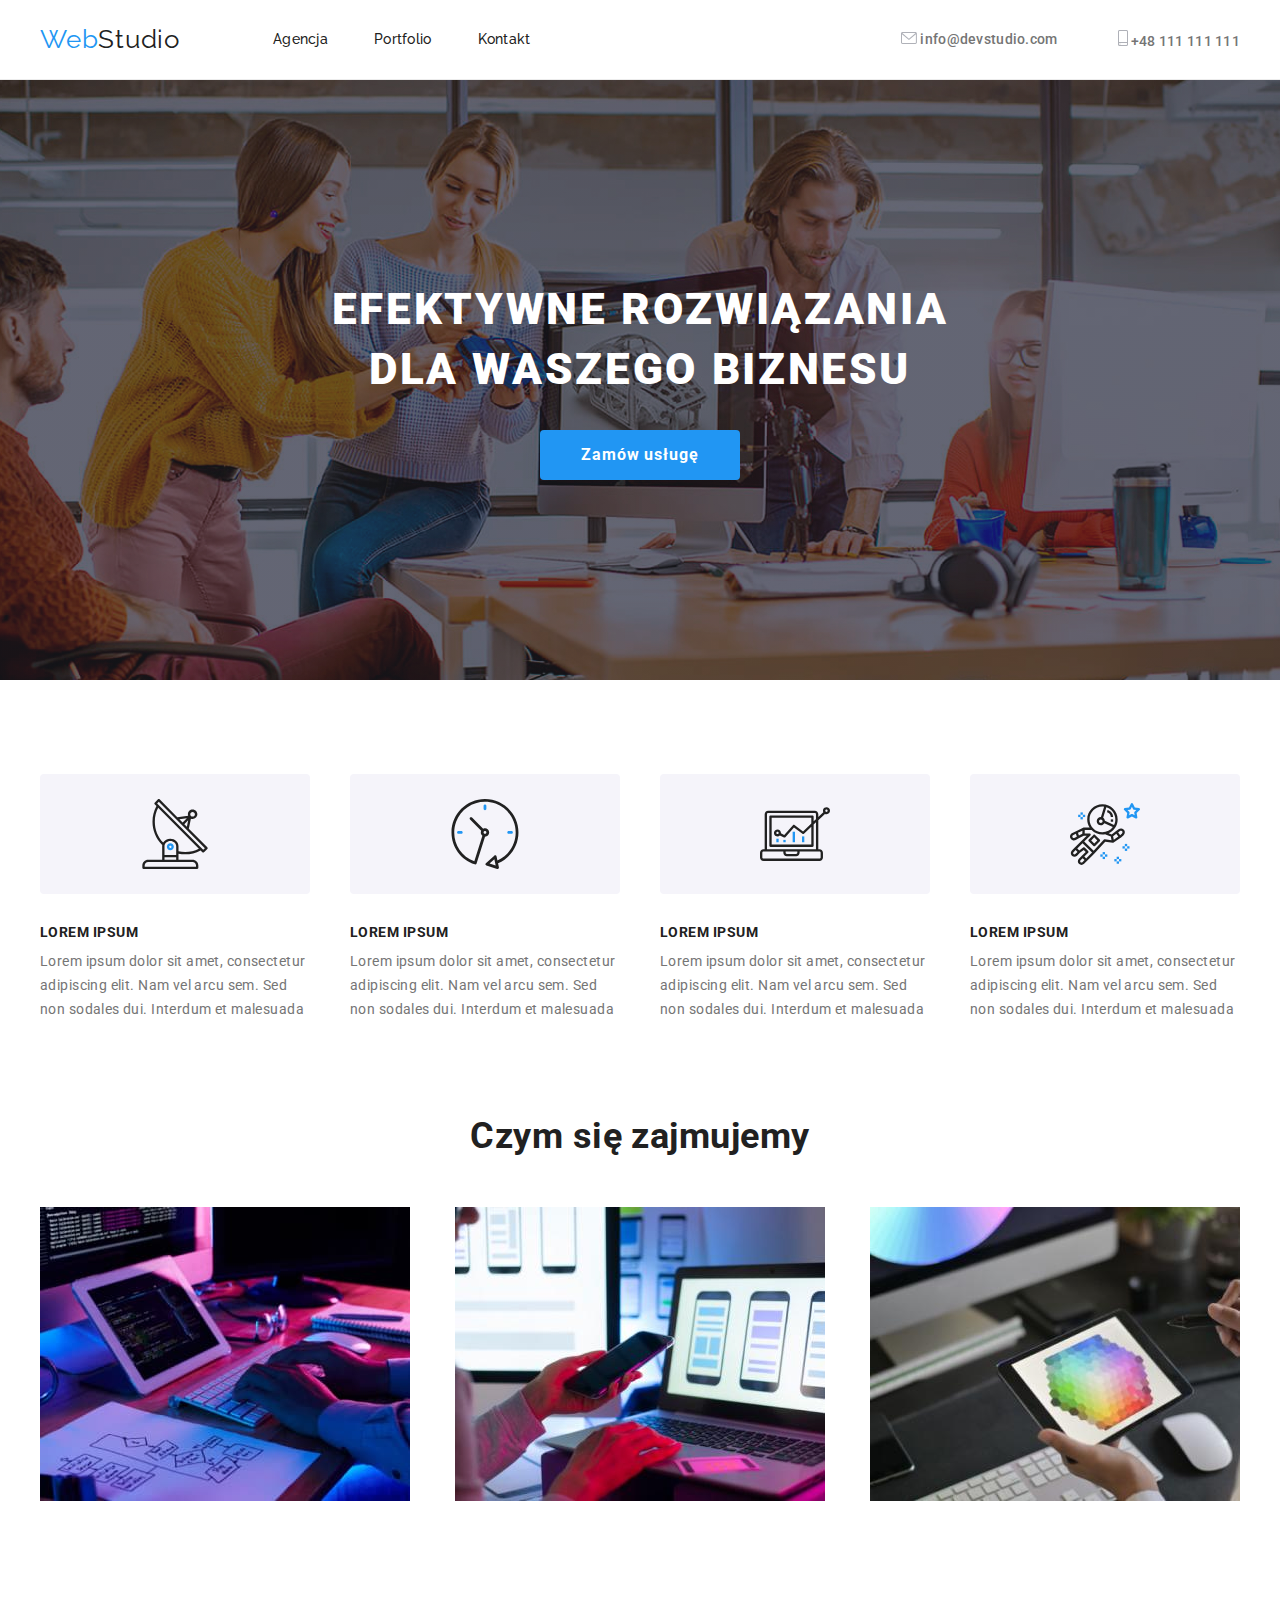
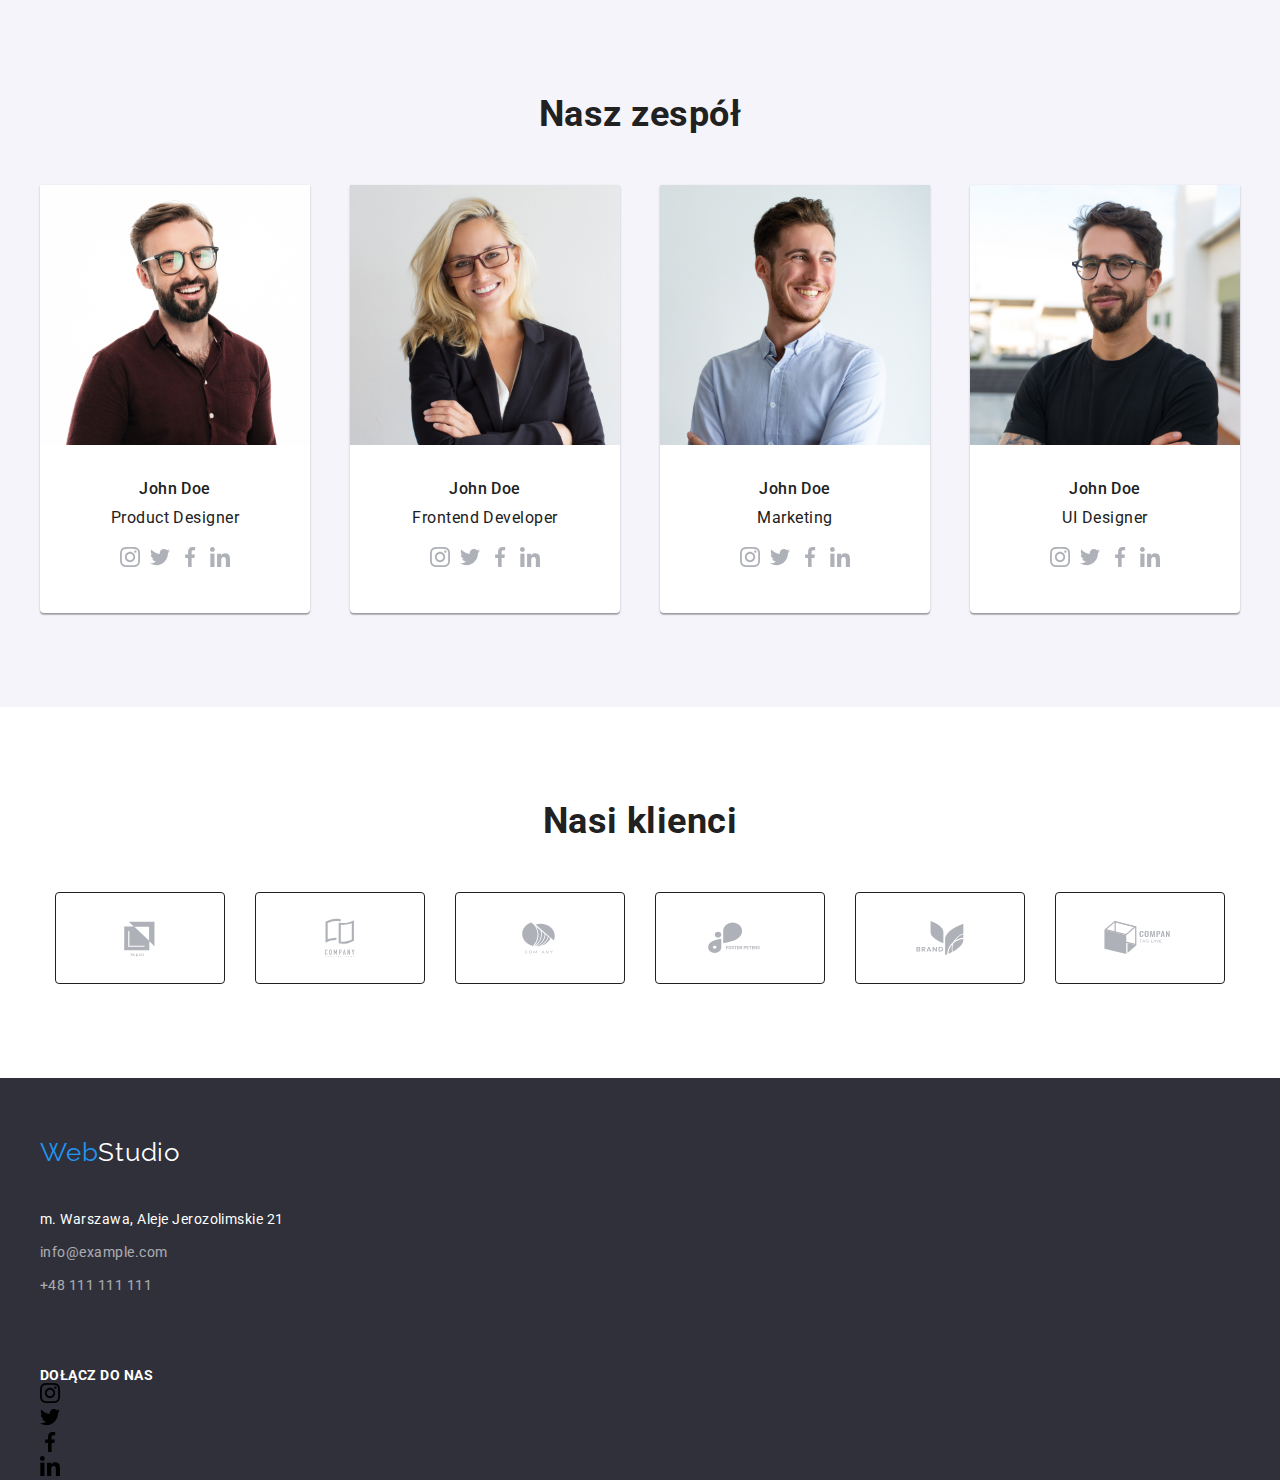
==== commit 2805a7fc: "fourth homework" ====
--- a/index.html
+++ b/index.html
@@ -37,7 +37,6 @@
         </div>
         <div class="display">
           <ul class="nav-manu-second">
-            <div>
             <li class="mail-pad">
               <svg class="envelop" width="16" height="12">
                 <use href="/images/icons.svg#icon-envelope"></use>
@@ -72,7 +71,7 @@
             <li>
               <div class="index-icons">
                 <svg width="70" height="70">
-                  <use href="./images/icons.svg#icon-antenna"></use>
+                  <use href="../images/icons.svg#icon-antenna"></use>
                 </svg>
               </div>
               <h3>LOREM IPSUM</h3>
@@ -320,42 +319,42 @@
           <li class="client-item">
             <a class="client-link" href="#">
               <svg class="client-icon" width="40" height="46.7">
-                <use href="/images/icons.svg#icon-Logo"></use>
+                <use href="../images/icons.svg#icon-Logo"></use>
               </svg>
             </a>
           </li>
           <li class="client-item">
             <a class="client-link" href="#">
               <svg class="client-icon" width="40" height="52">
-                <use href="/images/icons.svg#icon-Logo-1"></use>
+                <use href="../images/icons.svg#icon-Logo-1"></use>
               </svg>
             </a>
           </li>
           <li class="client-item">
             <a class="client-link" href="#">
               <svg class="client-icon" width="43.46" height="41.18">
-                <use href="/images/icons.svg#icon-Logo-2"></use>
+                <use href="../images/icons.svg#icon-Logo-2"></use>
               </svg>
             </a>
           </li>
           <li class="client-item">
             <a class="client-link" href="">
               <svg class="client-icon" width="84.44" height="40.62">
-                <use href="/images/icons.svg#icon-Logo-3"></use>
+                <use href="../images/icons.svg#icon-Logo-3"></use>
               </svg>
             </a>
           </li>
           <li class="client-item">
             <a class="client-link" href="#">
               <svg class="client-icon" width="62.54" height="45.43">
-                <use href="/images/icons.svg#icon-Logo-4"></use>
+                <use href="../images/icons.svg#icon-Logo-4"></use>
               </svg>
             </a>
           </li>
           <li class="client-item">
             <a class="client-link" href="#">
               <svg class="client-icon" width="93.79" height="43.93">
-                <use href="/images/icons.svg#icon-Logo-5"></use>
+                <use href="../images/icons.svg#icon-Logo-5"></use>
               </svg>
             </a>
           </li>
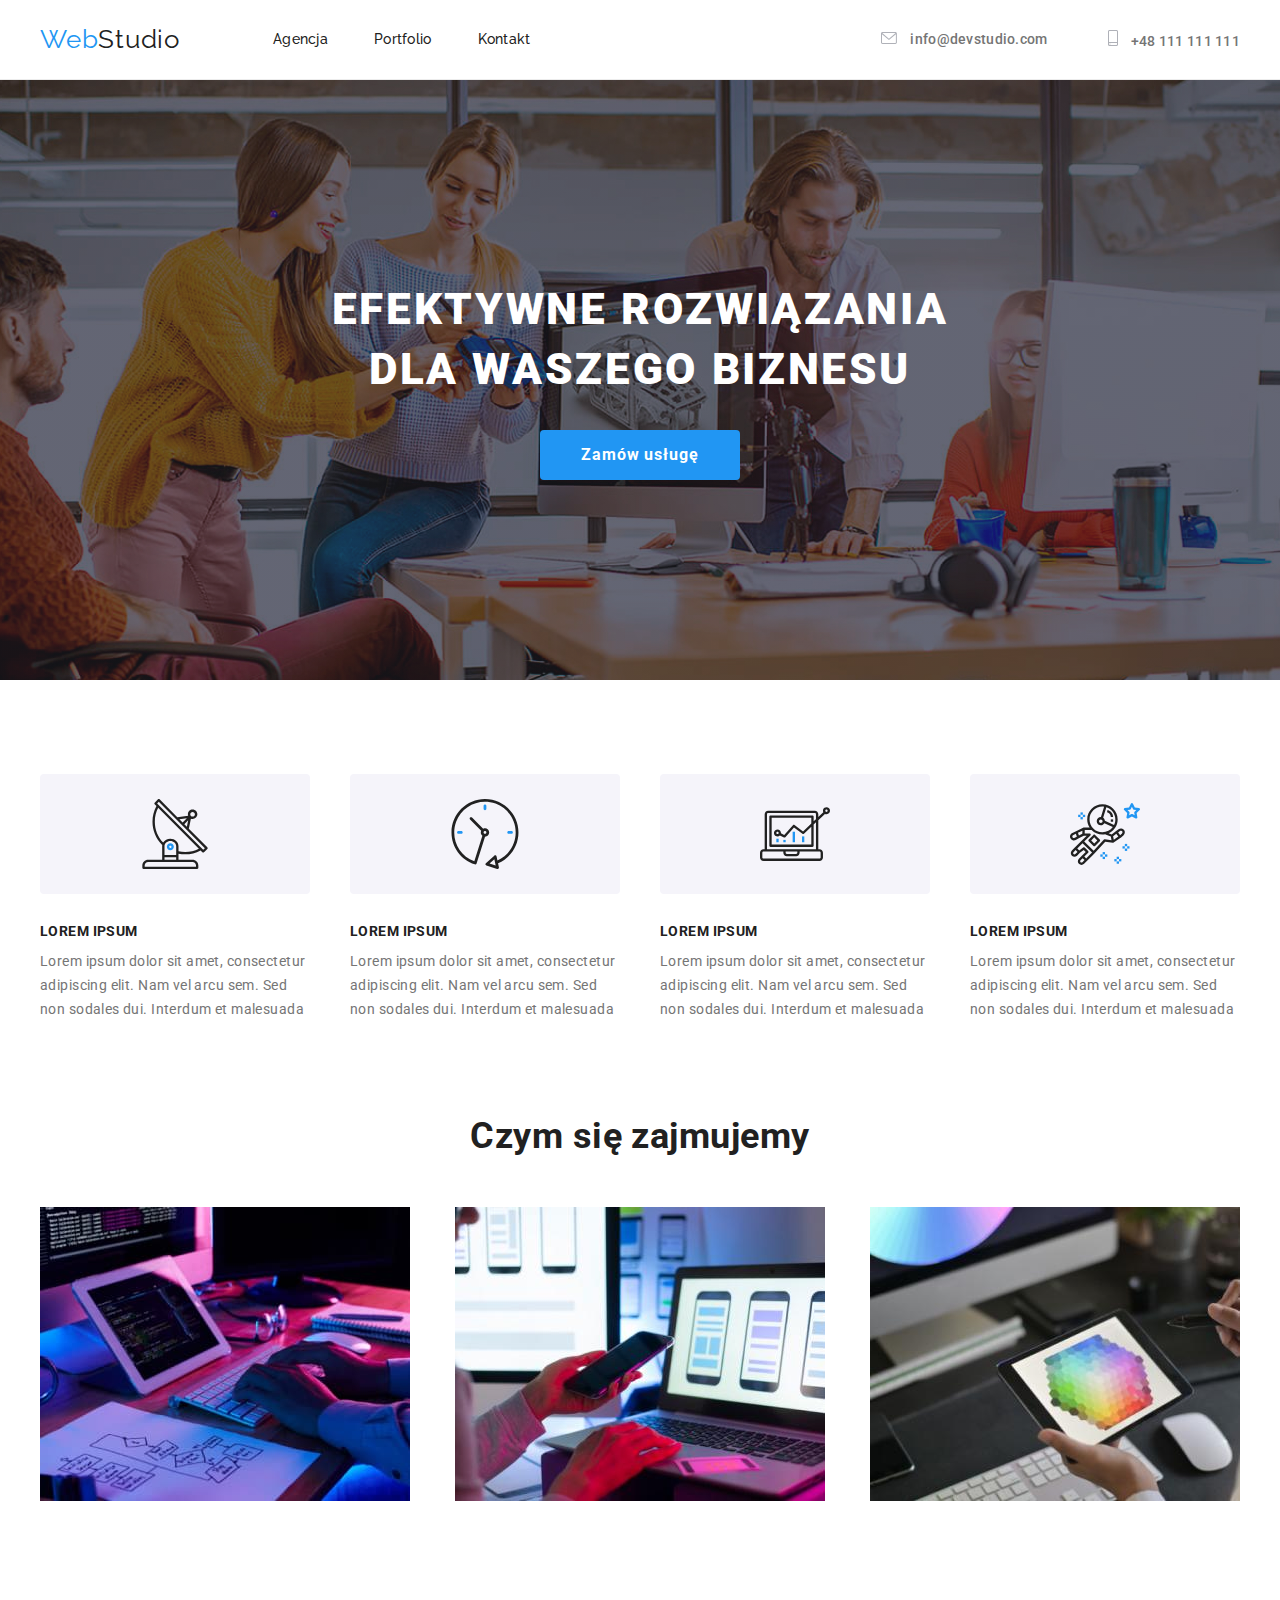
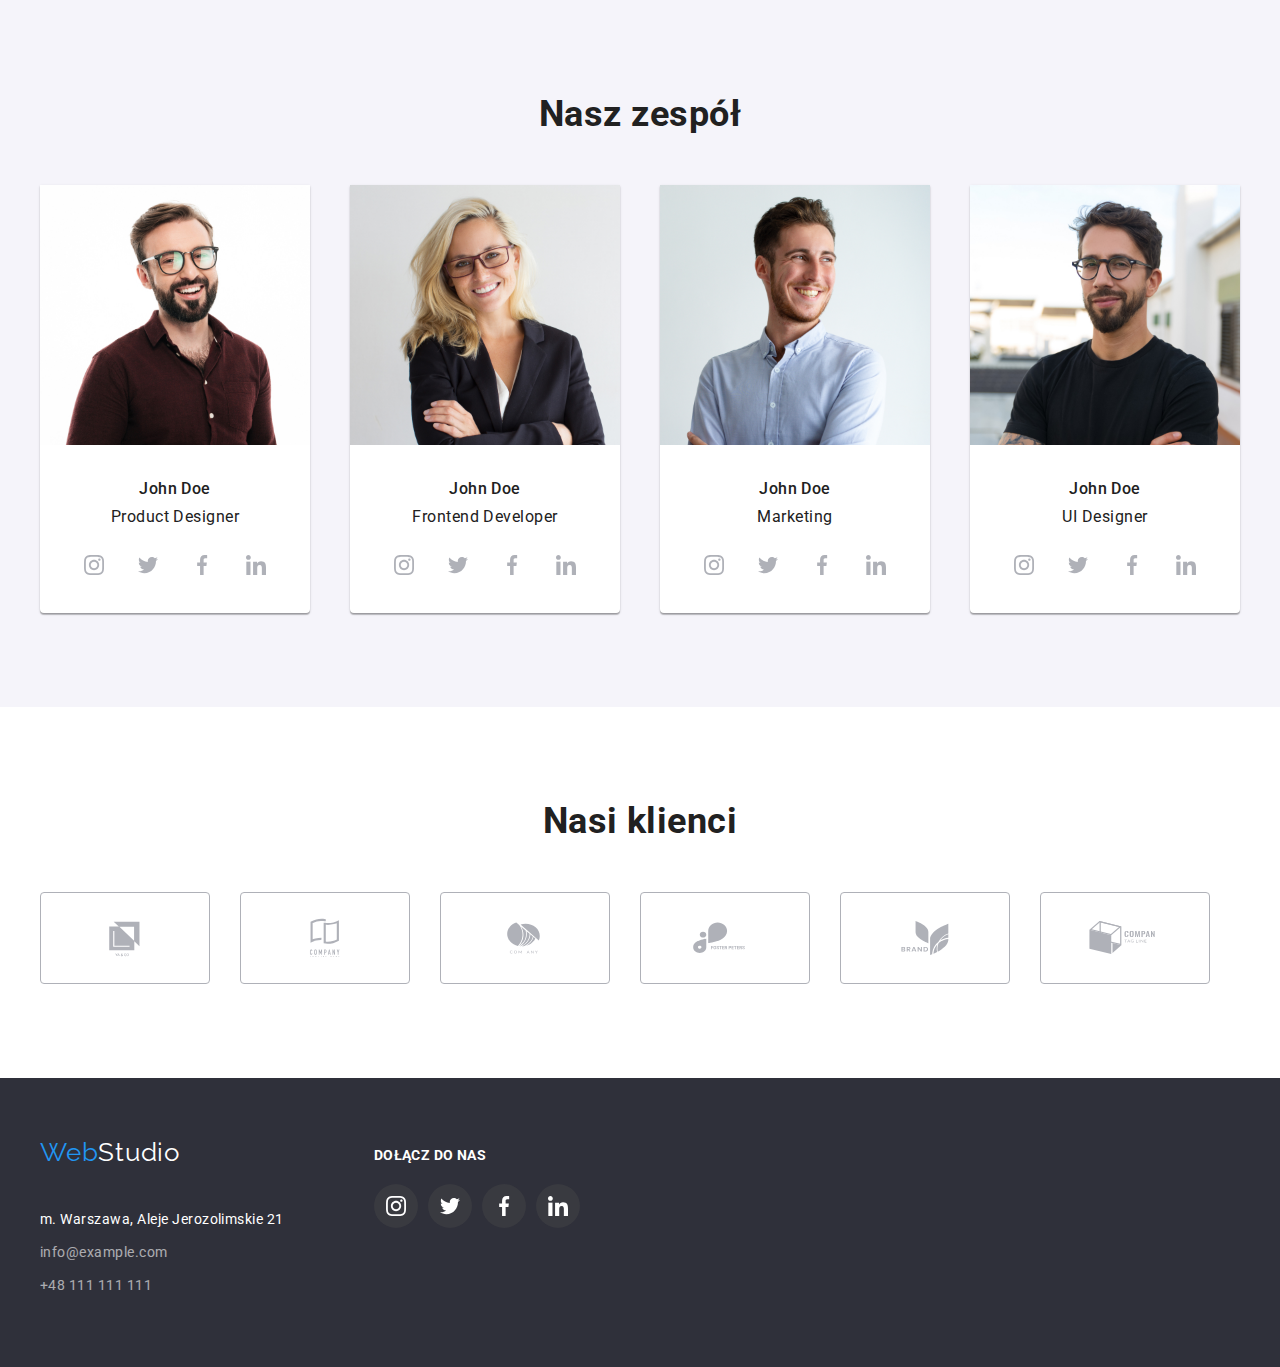
==== commit d2a7ea41: "fourth homework" ====
--- a/index.html
+++ b/index.html
@@ -95,7 +95,7 @@
             <li>
               <div class="index-icons">
                 <svg width="70" height="70">
-                  <use href="images/icons.svg#icon-diagram"></use>
+                  <use href="../images/icons.svg#icon-diagram"></use>
                 </svg>
               </div>
               <h3>LOREM IPSUM</h3>
@@ -107,7 +107,7 @@
             <li>
               <div class="index-icons">
                 <svg width="70" height="70">
-                  <use href="/images/icons.svg#icon-astronaut"></use>
+                  <use href="../images/icons.svg#icon-astronaut"></use>
                 </svg>
               </div>
               <h3>LOREM IPSUM</h3>
@@ -362,7 +362,7 @@
       </section>
     </main>
     <footer class="white-text background-dark-footer">
-      <div class="container">
+      <div class="container display-footer">
         <address>
           <ul class="contact-footer">
             <li class="webstudio-style">
@@ -388,28 +388,28 @@
           <ul class="footer-links-container">
             <li class="footer-icon-element">
               <a class="footer-social-link" href="#">
-                <svg class="social-icon" width="20" height="20">
+                <svg class="social-icon-footer width="20" height="20">
                   <use href="/images/icons.svg#icon-instagram"></use>
                 </svg>
               </a>
             </li>
             <li class="footer-icon-element">
               <a class="footer-social-link" href="#">
-                <svg class="social-icon" width="20" height="20">
+                <svg class="social-icon-footer width="20" height="20">
                   <use href="/images/icons.svg#icon-twitter"></use>
                 </svg>
               </a>
             </li>
             <li class="footer-icon-element">
               <a class="footer-social-link" href="#">
-                <svg class="social-icon" width="20" height="20">
+                <svg class="social-icon-footer" width="20" height="20">
                   <use href="/images/icons.svg#icon-facebook"></use>
                 </svg>
               </a>
             </li>
             <li class="footer-icon-element">
               <a class="footer-social-link" href="#">
-                <svg class="social-icon" width="20" height="20">
+                <svg class="social-icon-footer" width="20" height="20">
                   <use href="/images/icons.svg#icon-linkedin"></use>
                 </svg>
               </a>
--- a/css/styles.css
+++ b/css/styles.css
@@ -125,6 +125,8 @@
 
 .background-dark-footer {
   background-color: var(--background-dark);
+  max-width: 1600px;
+  margin: auto;
 }
 
 .background-dark {
@@ -166,6 +168,10 @@
 h3 {
   font-size: 14px;
   font-weight: 700;
+  line-height: 1.14;
+  letter-spacing: 0.03em;
+  text-transform: uppercase;
+  font-family: Roboto;
 }
 
 h4 {
@@ -270,22 +276,16 @@
   list-style-type: none;
   justify-content: flex-end;
   color: var(--brand-color-grey);
-  /* }
-phone:hover,
-.phone:focus {
-  color: var(--brand-color-blue);
-} */
-  .tel-pad {
-    list-style-type: none;
-    justify-content: flex-end;
-  }
-  /* .tel-pad:hover, */
-  /* .tel-pad:focus { */
-  /* color: var(--brand-color-blue); */
-}
+}
+.tel-pad {
+  list-style-type: none;
+  justify-content: flex-end;
+}
+
 .contact-navi:hover,
 .contact-navi:focus {
   color: var(--brand-color-blue);
+  cursor: pointer;
 }
 
 .section {
@@ -339,7 +339,31 @@
   gap: 8px;
   padding-bottom: 50px;
 }
-
+.active-button {
+  font-weight: 500;
+  line-height: 1.6;
+  text-decoration: none;
+  font-size: 14px;
+  padding: 6px 22px 6px 22px;
+  border: none;
+}
+.active-button:hover,
+.active-button:focus {
+  background: var(--brand-blue);
+  color: var(--background-color);
+  cursor: pointer;
+  line-height: 1.6;
+  font-weight: 500;
+  padding: 6px 22px 6px 22px;
+  box-shadow: 0px 3px 1px rgba(0, 0, 0, 0.1), 0px 1px 2px rgba(0, 0, 0, 0.08),
+    0px 2px 2px rgba(0, 0, 0, 0.12);
+  border-radius: 4px;
+}
+.shadow:hover,
+.shadow:focus {
+  box-shadow: 0px 1px 1px rgba(0, 0, 0, 0.12), 0px 4px 4px rgba(0, 0, 0, 0.06),
+    1px 4px 6px rgba(0, 0, 0, 0.16);
+}
 .img-grid {
   display: flex;
   flex-wrap: wrap;
@@ -390,9 +414,12 @@
 }
 .client-item {
   margin-right: 30px;
-}
-.client-item:last-child {
-  margin-right: 0px;
+  /* border: 6px solid #afb1b8; */
+  border-radius: 4px;
+}
+
+.client-icon:hover {
+  border-color: var(--brand-color-blue);
 }
 
 .client-icon {
@@ -402,12 +429,14 @@
 }
 .client-icon:hover {
   fill: var(--brand-color-blue);
+  border-color: var(--brand-color-blue);
+  cursor: pointer;
 }
 .client-link {
   border-radius: 4px;
   border-color: var(--icon-fill);
   border: 1px solid currentColor;
-  color: var(--icon-fill);
+  color: var(--icon-color);
   fill: currentColor;
   display: flex;
   justify-content: center;
@@ -417,37 +446,115 @@
 }
 .client-link:hover,
 .client-link:focus {
-  border-color: var(--brand-color-blue-blue);
+  border-color: var(--brand-color-blue);
   fill: var(--brand-color-blue);
+  cursor: pointer;
 }
 .phone {
   fill: var(--icon-color);
+  margin-right: 10px;
 }
 .phone:hover,
 .phone:focus {
   fill: var(--brand-color-blue);
+  cursor: pointer;
 }
 .envelop {
   fill: var(--icon-color);
+  margin-right: 10px;
 }
 .envelop:hover {
   fill: var(--brand-color-blue);
+  cursor: pointer;
 }
 .social-links-container {
   display: flex;
-  justify-content: center;
+  justify-content: space-around;
   gap: 10px;
   align-items: center;
   position: relative;
   width: 206px;
   height: 44px;
-  padding: 16px 32px 30px;
+  /* padding: 16px 32px 30px; */
   margin: auto;
-}
-
+  text-align: center;
+}
+.social-icon-element {
+  align-items: center;
+}
 .social-link {
   fill: var(--icon-color);
-}
-.social-link:hover {
-  fill: var(--brand-color-blue);
-}
+  width: 100%;
+  height: 100%;
+  align-items: center;
+  justify-content: center;
+  display: flex;
+}
+
+.social-link:hover,
+.social-link:focus {
+  fill: #fff;
+  background-color: var(--brand-color-blue);
+  border-radius: 50%;
+  cursor: pointer;
+}
+.social-icon-element {
+  width: 44px;
+  height: 44px;
+}
+.join-us {
+  width: 206px;
+  height: 80px;
+  /* padding: 60px 0px 60px 0px; */
+  justify-content: space-between;
+  margin: 70px 0 8px 90px;
+}
+
+.footer-icon-element {
+  display: flex;
+}
+.social-icon {
+  fill: var(--icon-color);
+}
+.social-icon:hover,
+.social-icon:focus {
+  fill: #fff;
+  cursor: pointer;
+}
+.display-footer {
+  display: flex;
+}
+.footer-links-container {
+  display: flex;
+  justify-content: space-between;
+  gap: 10px;
+  margin-top: 20px;
+}
+.social-icon-footer {
+  fill: #fff;
+}
+.footer-social-link {
+  fill: var(--background-color);
+  width: 100%;
+  height: 100%;
+  align-items: center;
+  justify-content: center;
+  display: flex;
+  border-radius: 50%;
+  background-color: rgba(255, 255, 255, 0.1);
+}
+.footer-social-link:hover,
+.footer-social-link:focus {
+  background-color: var(--brand-color-blue);
+  border-radius: 50%;
+  cursor: pointer;
+}
+.footer-icon-element {
+  width: 44px;
+  height: 44px;
+  border-radius: 50%;
+  background-color: rgba(0, 0, 0, 0.25);
+}
+.footer-icons-element:last-child {
+  margin-right: 0;
+}
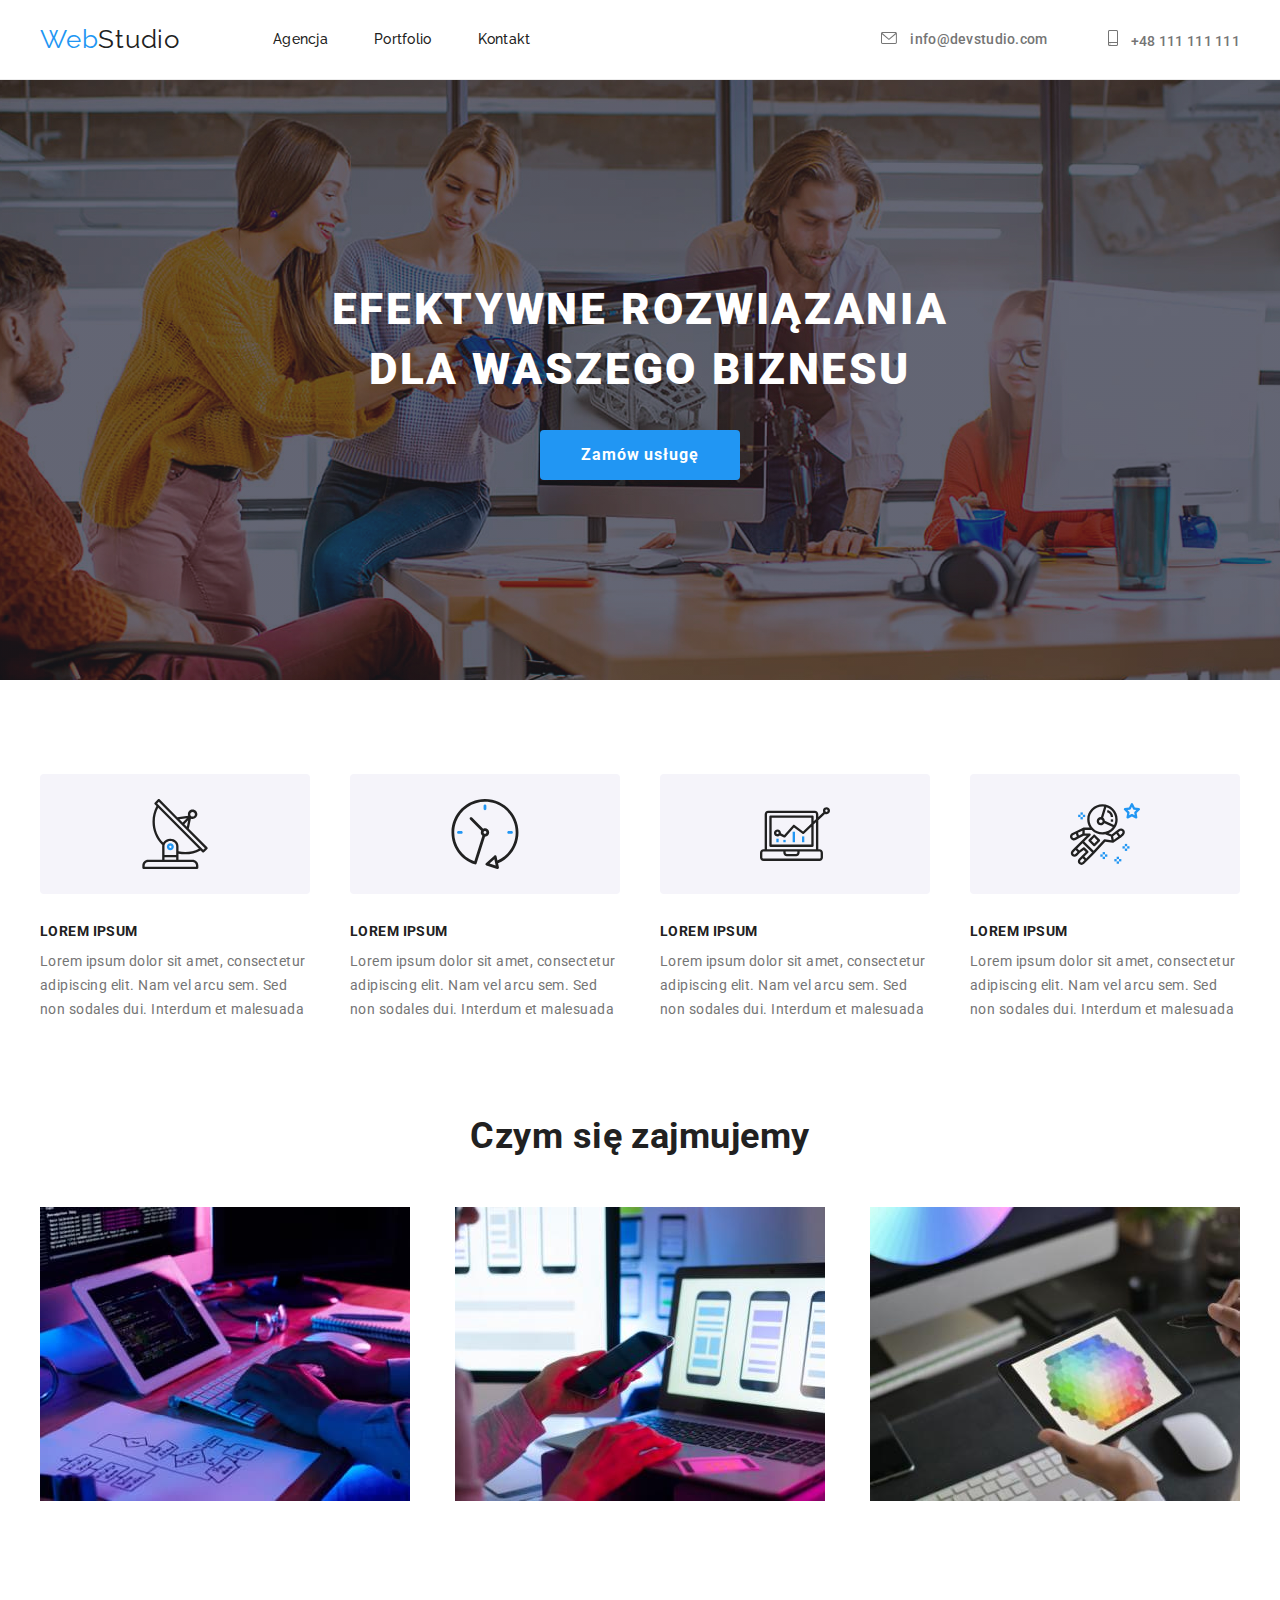
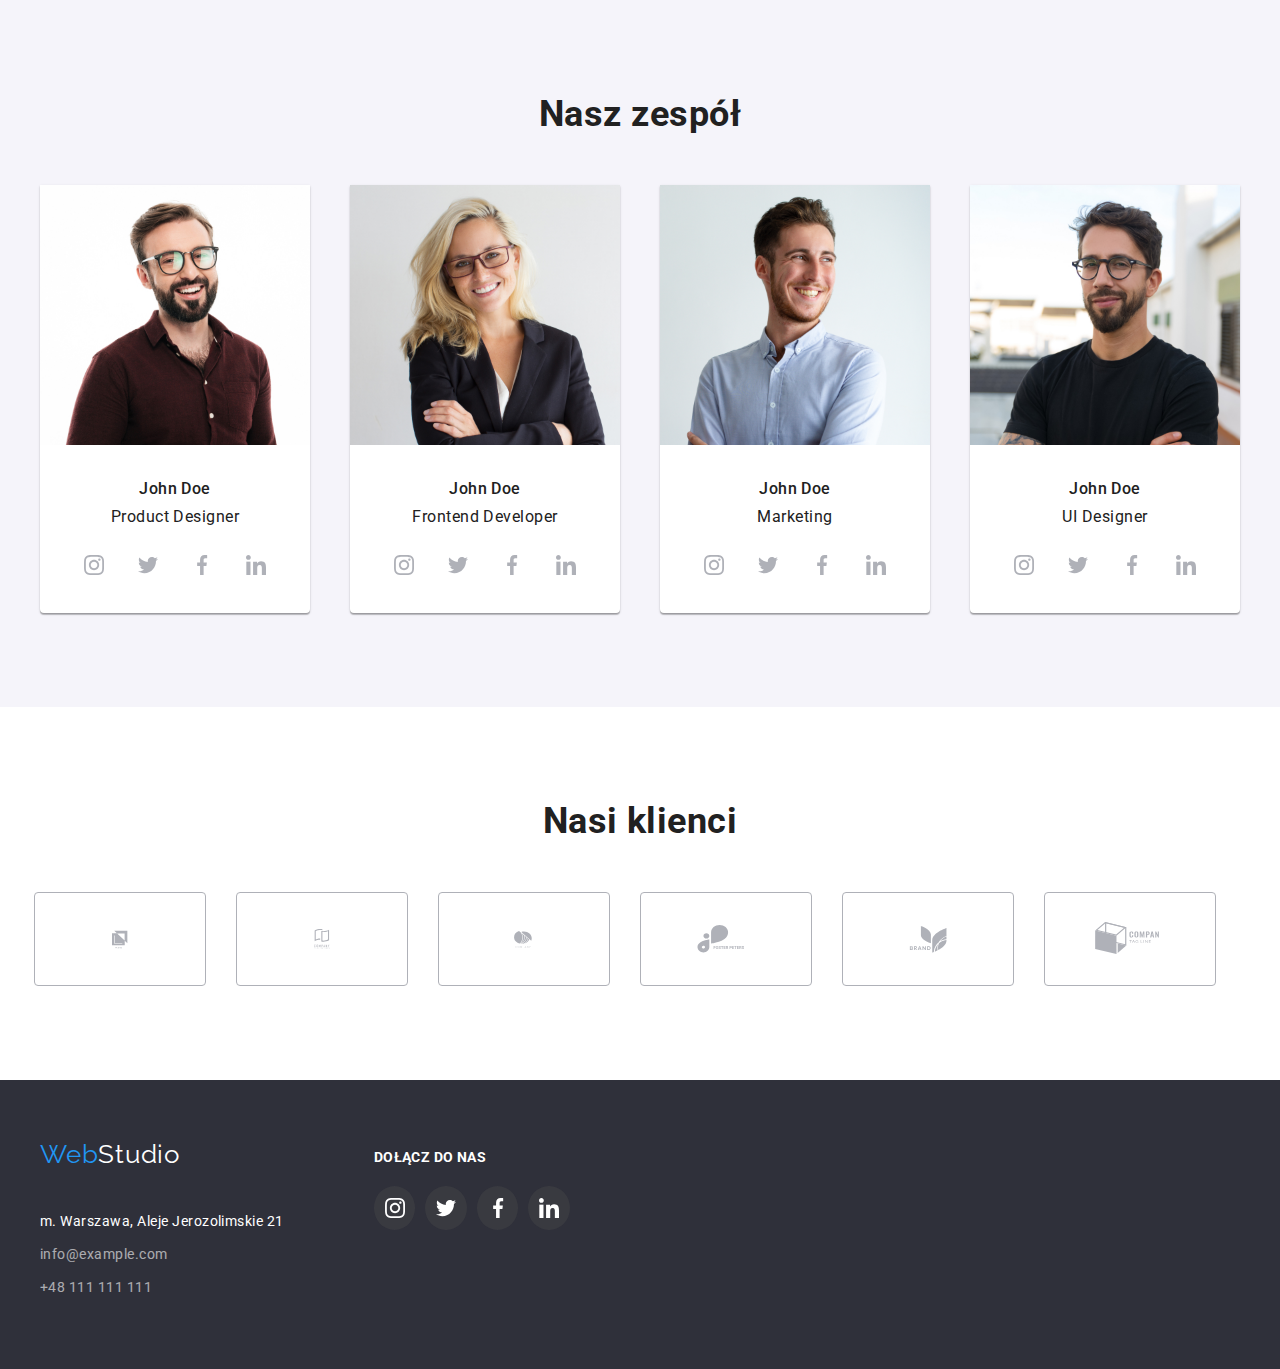
==== commit 65df314c: "fourth homework" ====
--- a/index.html
+++ b/index.html
@@ -39,7 +39,7 @@
           <ul class="nav-manu-second">
             <li class="mail-pad">
               <svg class="envelop" width="16" height="12">
-                <use href="/images/icons.svg#icon-envelope"></use>
+                <use href="./images/icons.svg#icon-envelope"></use>
               </svg>
               <a class="contact-navi" href="mailto:info@devstudio.com"
                 >info@devstudio.com</a
@@ -47,7 +47,7 @@
             </li>
             <li class="tel-pad">
               <svg class="phone" width="10" height="16">
-                <use href="/images/icons.svg#icon-smartphone"></use>
+                <use href="./images/icons.svg#icon-smartphone"></use>
               </svg>
               <a class="contact-navi" href="tel:+48111111111"
                 >+48 111 111 111</a
@@ -71,7 +71,7 @@
             <li>
               <div class="index-icons">
                 <svg width="70" height="70">
-                  <use href="../images/icons.svg#icon-antenna"></use>
+                  <use href="./images/icons.svg#icon-antenna"></use>
                 </svg>
               </div>
               <h3>LOREM IPSUM</h3>
@@ -83,7 +83,7 @@
             <li>
               <div class="index-icons">
                 <svg width="70" height="70">
-                  <use href="../images/icons.svg#icon-clock"></use>
+                  <use href="./images/icons.svg#icon-clock"></use>
                 </svg>
               </div>
               <h3>LOREM IPSUM</h3>
@@ -95,7 +95,7 @@
             <li>
               <div class="index-icons">
                 <svg width="70" height="70">
-                  <use href="../images/icons.svg#icon-diagram"></use>
+                  <use href="./images/icons.svg#icon-diagram"></use>
                 </svg>
               </div>
               <h3>LOREM IPSUM</h3>
@@ -107,7 +107,7 @@
             <li>
               <div class="index-icons">
                 <svg width="70" height="70">
-                  <use href="../images/icons.svg#icon-astronaut"></use>
+                  <use href="./images/icons.svg#icon-astronaut"></use>
                 </svg>
               </div>
               <h3>LOREM IPSUM</h3>
@@ -319,42 +319,42 @@
           <li class="client-item">
             <a class="client-link" href="#">
               <svg class="client-icon" width="40" height="46.7">
-                <use href="../images/icons.svg#icon-Logo"></use>
+                <use href="./images/icons.svg#icon-Logo"></use>
               </svg>
             </a>
           </li>
           <li class="client-item">
             <a class="client-link" href="#">
               <svg class="client-icon" width="40" height="52">
-                <use href="../images/icons.svg#icon-Logo-1"></use>
+                <use href="./images/icons.svg#icon-Logo-1"></use>
               </svg>
             </a>
           </li>
           <li class="client-item">
             <a class="client-link" href="#">
               <svg class="client-icon" width="43.46" height="41.18">
-                <use href="../images/icons.svg#icon-Logo-2"></use>
+                <use href="./images/icons.svg#icon-Logo-2"></use>
               </svg>
             </a>
           </li>
           <li class="client-item">
             <a class="client-link" href="">
               <svg class="client-icon" width="84.44" height="40.62">
-                <use href="../images/icons.svg#icon-Logo-3"></use>
+                <use href="./images/icons.svg#icon-Logo-3"></use>
               </svg>
             </a>
           </li>
           <li class="client-item">
             <a class="client-link" href="#">
               <svg class="client-icon" width="62.54" height="45.43">
-                <use href="../images/icons.svg#icon-Logo-4"></use>
+                <use href="./images/icons.svg#icon-Logo-4"></use>
               </svg>
             </a>
           </li>
           <li class="client-item">
             <a class="client-link" href="#">
               <svg class="client-icon" width="93.79" height="43.93">
-                <use href="../images/icons.svg#icon-Logo-5"></use>
+                <use href="./images/icons.svg#icon-Logo-5"></use>
               </svg>
             </a>
           </li>
@@ -388,29 +388,29 @@
           <ul class="footer-links-container">
             <li class="footer-icon-element">
               <a class="footer-social-link" href="#">
-                <svg class="social-icon-footer width="20" height="20">
-                  <use href="/images/icons.svg#icon-instagram"></use>
-                </svg>
-              </a>
-            </li>
-            <li class="footer-icon-element">
-              <a class="footer-social-link" href="#">
-                <svg class="social-icon-footer width="20" height="20">
-                  <use href="/images/icons.svg#icon-twitter"></use>
+                <svg class="social-icon-footer" width="20" height="20">
+                  <use href="./images/icons.svg#icon-instagram"></use>
                 </svg>
               </a>
             </li>
             <li class="footer-icon-element">
               <a class="footer-social-link" href="#">
                 <svg class="social-icon-footer" width="20" height="20">
-                  <use href="/images/icons.svg#icon-facebook"></use>
+                  <use href="./images/icons.svg#icon-twitter"></use>
                 </svg>
               </a>
             </li>
             <li class="footer-icon-element">
               <a class="footer-social-link" href="#">
                 <svg class="social-icon-footer" width="20" height="20">
-                  <use href="/images/icons.svg#icon-linkedin"></use>
+                  <use href="./images/icons.svg#icon-facebook"></use>
+                </svg>
+              </a>
+            </li>
+            <li class="footer-icon-element">
+              <a class="footer-social-link" href="#">
+                <svg class="social-icon-footer" width="20" height="20">
+                  <use href="./images/icons.svg#icon-linkedin"></use>
                 </svg>
               </a>
             </li>
--- a/css/styles.css
+++ b/css/styles.css
@@ -99,7 +99,7 @@
 .contact-navi {
   font-weight: 500;
   font-size: 14px;
-  color: var(--brand-color-grey);
+  color: inherit;
 }
 
 .contact-footer {
@@ -277,16 +277,25 @@
   justify-content: flex-end;
   color: var(--brand-color-grey);
 }
+
+.mail-pad:hover,
+.mail-pad:focus {
+  color: var(--brand-color-blue);
+}
 .tel-pad {
   list-style-type: none;
   justify-content: flex-end;
 }
-
-.contact-navi:hover,
+.tel-pad:hover,
+.tel-pad:focus {
+  color: var(--brand-color-blue);
+}
+
+/* .contact-navi:hover,
 .contact-navi:focus {
   color: var(--brand-color-blue);
   cursor: pointer;
-}
+} */
 
 .section {
   padding: 94px 0 94px 0;
@@ -349,8 +358,8 @@
 }
 .active-button:hover,
 .active-button:focus {
-  background: var(--brand-blue);
-  color: var(--background-color);
+  background: var(--brand-color-blue);
+  color: var(--white-tekst);
   cursor: pointer;
   line-height: 1.6;
   font-weight: 500;
@@ -363,6 +372,7 @@
 .shadow:focus {
   box-shadow: 0px 1px 1px rgba(0, 0, 0, 0.12), 0px 4px 4px rgba(0, 0, 0, 0.06),
     1px 4px 6px rgba(0, 0, 0, 0.16);
+  cursor: pointer;
 }
 .img-grid {
   display: flex;
@@ -382,6 +392,7 @@
   padding: 20px 0 4px 0px;
   line-height: 2em;
   justify-content: space-between;
+  padding-left: 20px;
 }
 
 .grid-caption {
@@ -389,6 +400,7 @@
   padding: 0 0 20px 0px;
   color: var(--brand-color-grey);
   justify-content: space-between;
+  padding-left: 20px;
 }
 
 .img-grid img {
@@ -411,33 +423,26 @@
   display: flex;
   justify-content: center;
   align-items: center;
+  /* fill: var(--icon-color); */
 }
 .client-item {
   margin-right: 30px;
-  /* border: 6px solid #afb1b8; */
   border-radius: 4px;
-}
-
-.client-icon:hover {
-  border-color: var(--brand-color-blue);
-}
-
-.client-icon {
-  width: 50%;
-  height: 50%;
+  border: 1px solid var(--icon-color);
   fill: var(--icon-color);
 }
-.client-icon:hover {
+.client-item:hover,
+.client-item:focus {
   fill: var(--brand-color-blue);
   border-color: var(--brand-color-blue);
   cursor: pointer;
 }
+
+.client-icon {
+  fill: inherit;
+}
 .client-link {
-  border-radius: 4px;
-  border-color: var(--icon-fill);
-  border: 1px solid currentColor;
-  color: var(--icon-color);
-  fill: currentColor;
+  fill: inherit;
   display: flex;
   justify-content: center;
   align-items: center;
@@ -450,23 +455,16 @@
   fill: var(--brand-color-blue);
   cursor: pointer;
 }
+
 .phone {
-  fill: var(--icon-color);
+  fill: currentColor;
   margin-right: 10px;
 }
-.phone:hover,
-.phone:focus {
-  fill: var(--brand-color-blue);
-  cursor: pointer;
-}
 .envelop {
-  fill: var(--icon-color);
+  fill: currentColor;
   margin-right: 10px;
 }
-.envelop:hover {
-  fill: var(--brand-color-blue);
-  cursor: pointer;
-}
+
 .social-links-container {
   display: flex;
   justify-content: space-around;
@@ -479,13 +477,11 @@
   margin: auto;
   text-align: center;
 }
-.social-icon-element {
-  align-items: center;
-}
+
 .social-link {
   fill: var(--icon-color);
-  width: 100%;
-  height: 100%;
+  width: 44px;
+  height: 44px;
   align-items: center;
   justify-content: center;
   display: flex;
@@ -501,6 +497,12 @@
 .social-icon-element {
   width: 44px;
   height: 44px;
+  align-items: center;
+  border-radius: 50%;
+  /* cursor: pointer */
+}
+.display-footer {
+  display: flex;
 }
 .join-us {
   width: 206px;
@@ -509,32 +511,36 @@
   justify-content: space-between;
   margin: 70px 0 8px 90px;
 }
-
+.footer-join-title {
+  margin-bottom: 20px;
+}
+.footer-links-container {
+  display: flex;
+}
 .footer-icon-element {
   display: flex;
-}
-.social-icon {
-  fill: var(--icon-color);
-}
-.social-icon:hover,
-.social-icon:focus {
-  fill: #fff;
-  cursor: pointer;
-}
-.display-footer {
-  display: flex;
-}
-.footer-links-container {
-  display: flex;
-  justify-content: space-between;
-  gap: 10px;
+  margin-right: 10px;
+}
+*/ .footer-links-container {
+  display: flex;
+  justify-content: space-between;
+  /* flex-direction: row; */
+  /* gap: 80px; */
   margin-top: 20px;
 }
 .social-icon-footer {
   fill: #fff;
+
+  /* gap: 10px; */
+  /* width: 50%;
+  height: 50%;
+  border-radius: 50%;
+  justify-content: center;
+  align-items: center;
+  margin: 10px 0 0 12px; */
 }
 .footer-social-link {
-  fill: var(--background-color);
+  fill: var(--icon-color);
   width: 100%;
   height: 100%;
   align-items: center;
@@ -554,6 +560,7 @@
   height: 44px;
   border-radius: 50%;
   background-color: rgba(0, 0, 0, 0.25);
+  /* gap: 10px; */
 }
 .footer-icons-element:last-child {
   margin-right: 0;
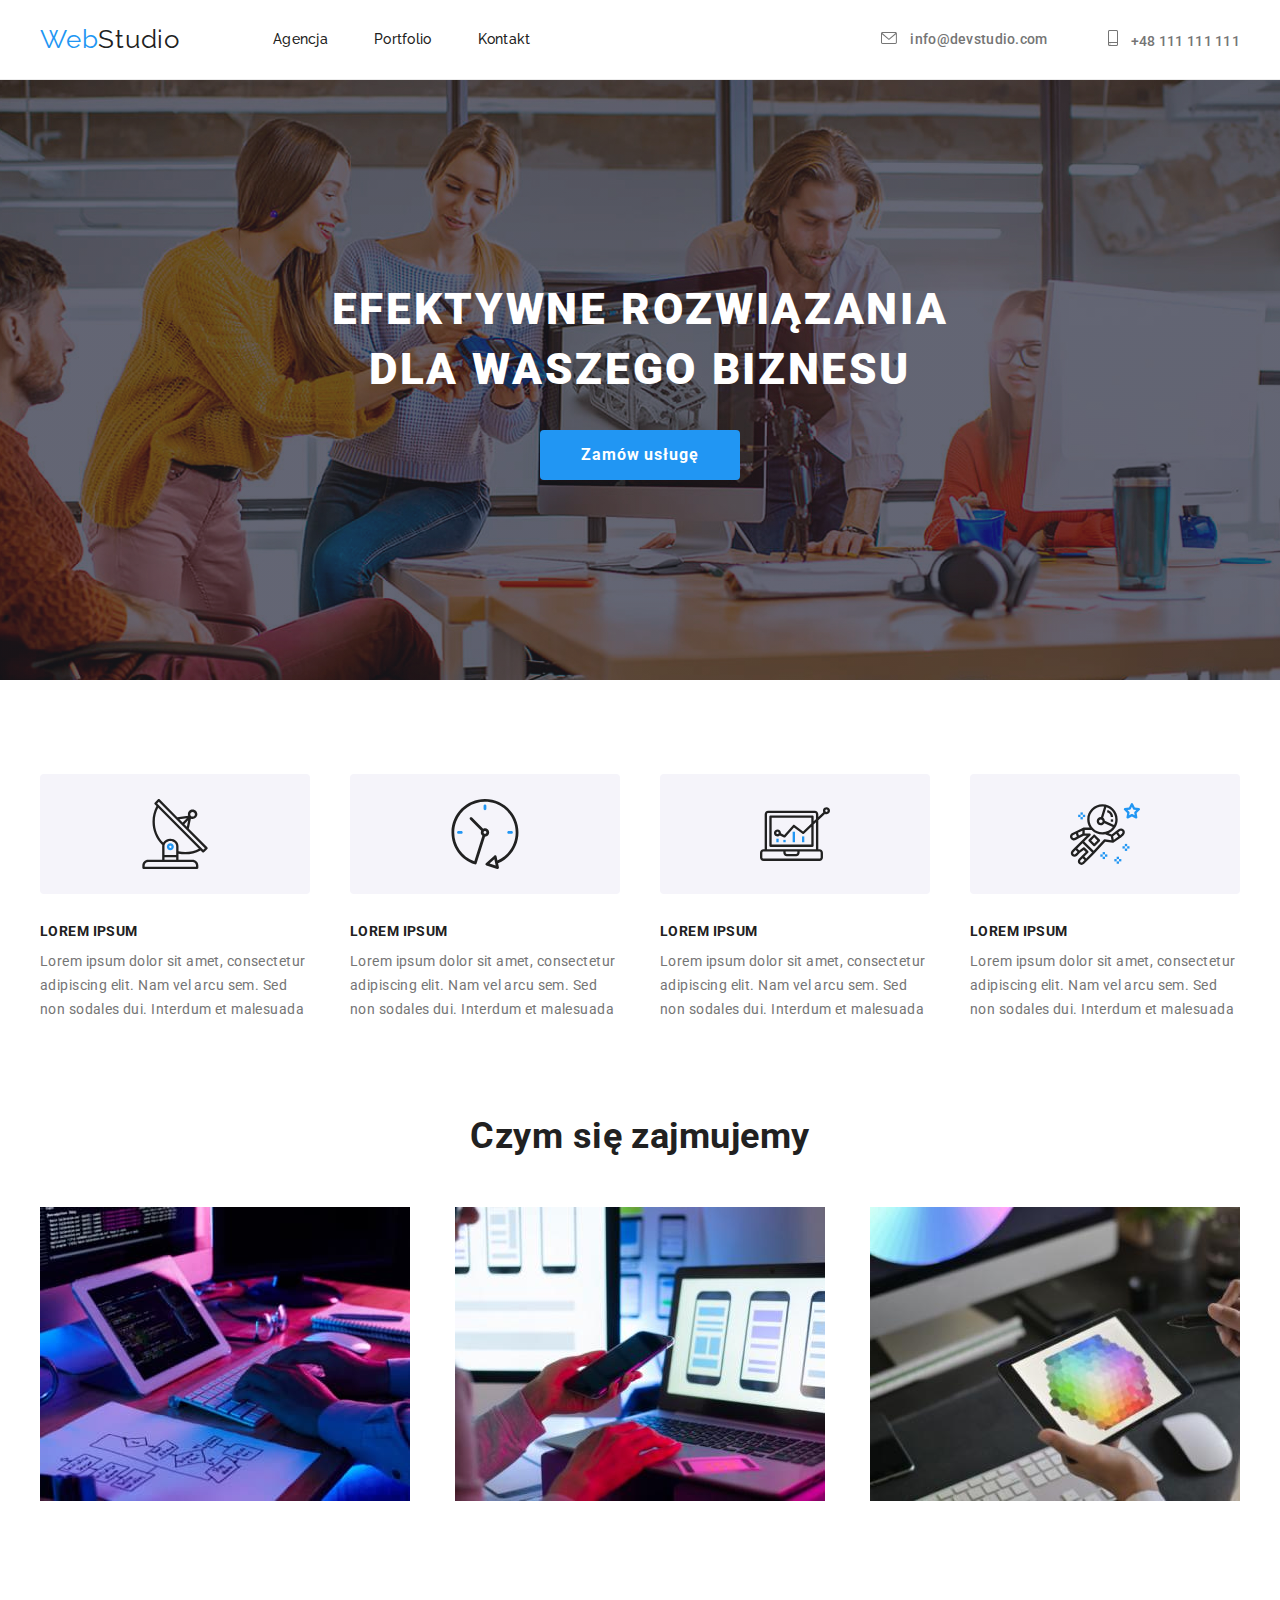
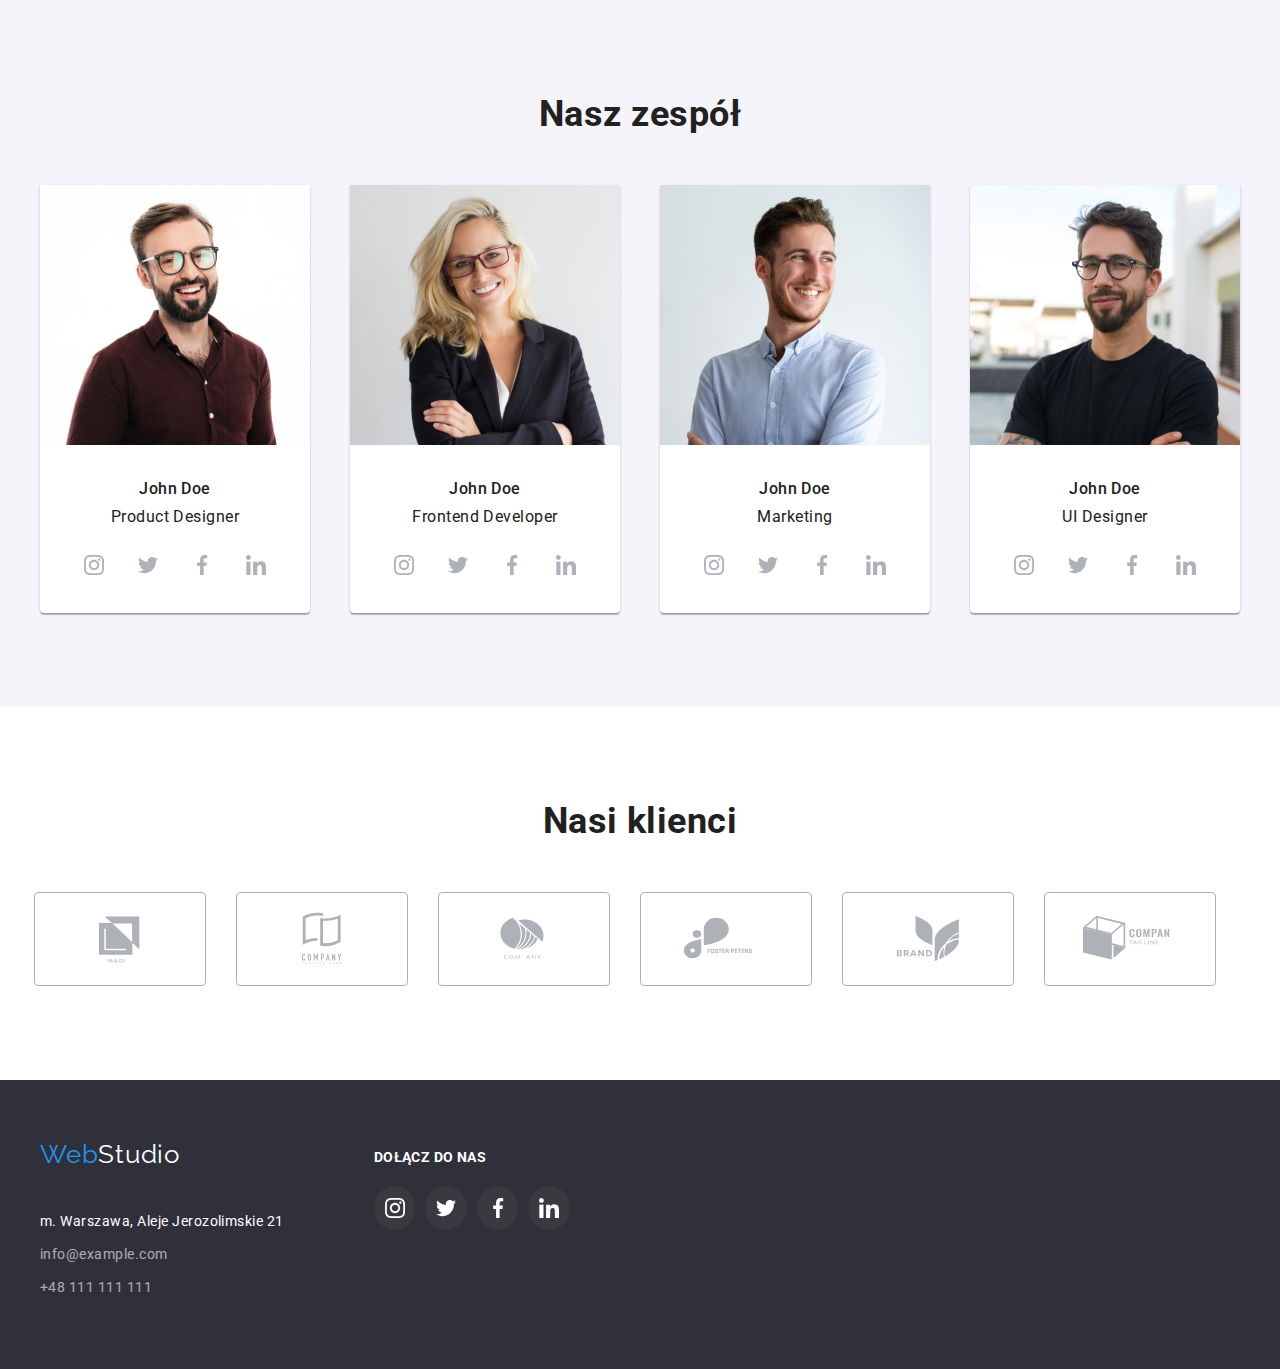
==== commit 878e8954: "fourth homework" ====
--- a/index.html
+++ b/index.html
@@ -318,42 +318,42 @@
         <ul class="client-list">
           <li class="client-item">
             <a class="client-link" href="#">
-              <svg class="client-icon" width="40" height="46.7">
+              <svg class="client-icon" width="106" height="60">
                 <use href="./images/icons.svg#icon-Logo"></use>
               </svg>
             </a>
           </li>
           <li class="client-item">
             <a class="client-link" href="#">
-              <svg class="client-icon" width="40" height="52">
+              <svg class="client-icon" width="106" height="60">
                 <use href="./images/icons.svg#icon-Logo-1"></use>
               </svg>
             </a>
           </li>
           <li class="client-item">
             <a class="client-link" href="#">
-              <svg class="client-icon" width="43.46" height="41.18">
+              <svg class="client-icon" width="106" height="60">
                 <use href="./images/icons.svg#icon-Logo-2"></use>
               </svg>
             </a>
           </li>
           <li class="client-item">
             <a class="client-link" href="">
-              <svg class="client-icon" width="84.44" height="40.62">
+              <svg class="client-icon" width="106" height="60">
                 <use href="./images/icons.svg#icon-Logo-3"></use>
               </svg>
             </a>
           </li>
           <li class="client-item">
             <a class="client-link" href="#">
-              <svg class="client-icon" width="62.54" height="45.43">
+              <svg class="client-icon" width="106" height="60">
                 <use href="./images/icons.svg#icon-Logo-4"></use>
               </svg>
             </a>
           </li>
           <li class="client-item">
             <a class="client-link" href="#">
-              <svg class="client-icon" width="93.79" height="43.93">
+              <svg class="client-icon" width="106" height="60">
                 <use href="./images/icons.svg#icon-Logo-5"></use>
               </svg>
             </a>
--- a/css/styles.css
+++ b/css/styles.css
@@ -459,10 +459,12 @@
 .phone {
   fill: currentColor;
   margin-right: 10px;
+  cursor: pointer;
 }
 .envelop {
   fill: currentColor;
   margin-right: 10px;
+  cursor: pointer;
 }
 
 .social-links-container {
